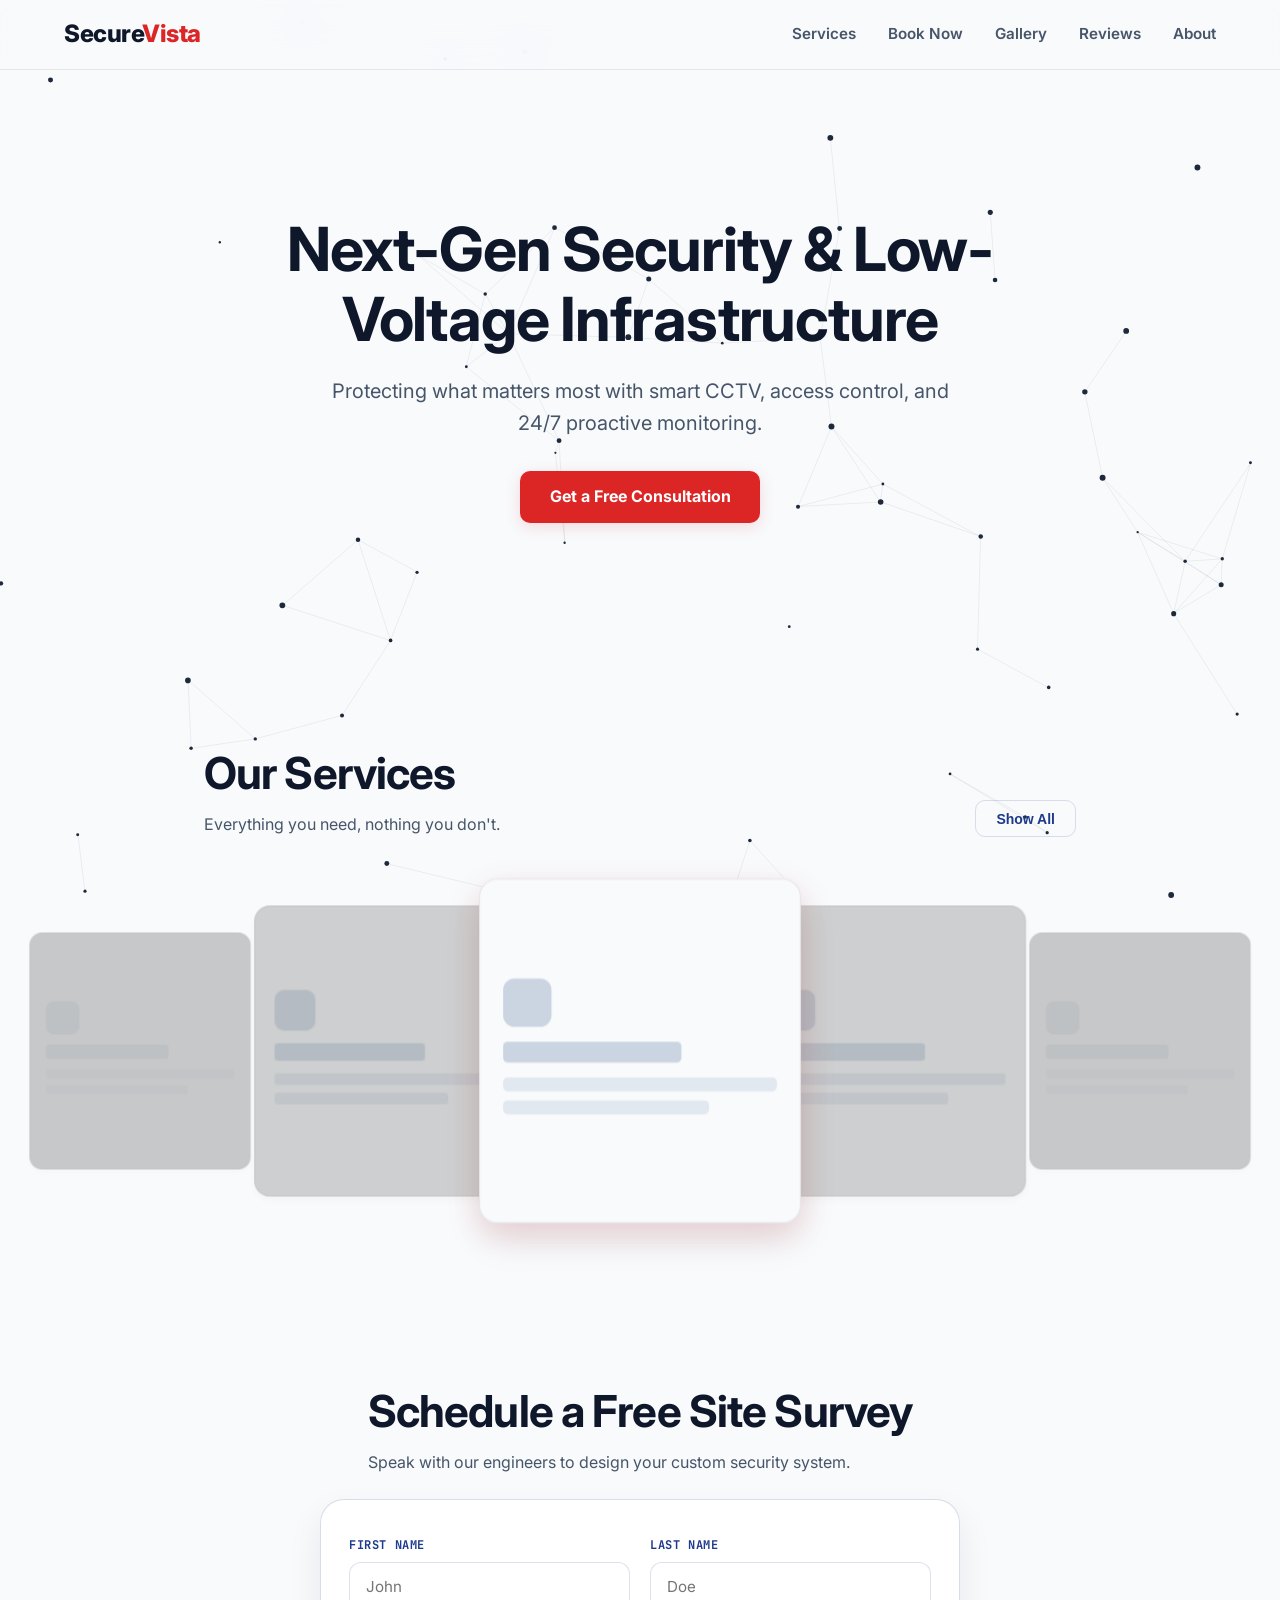
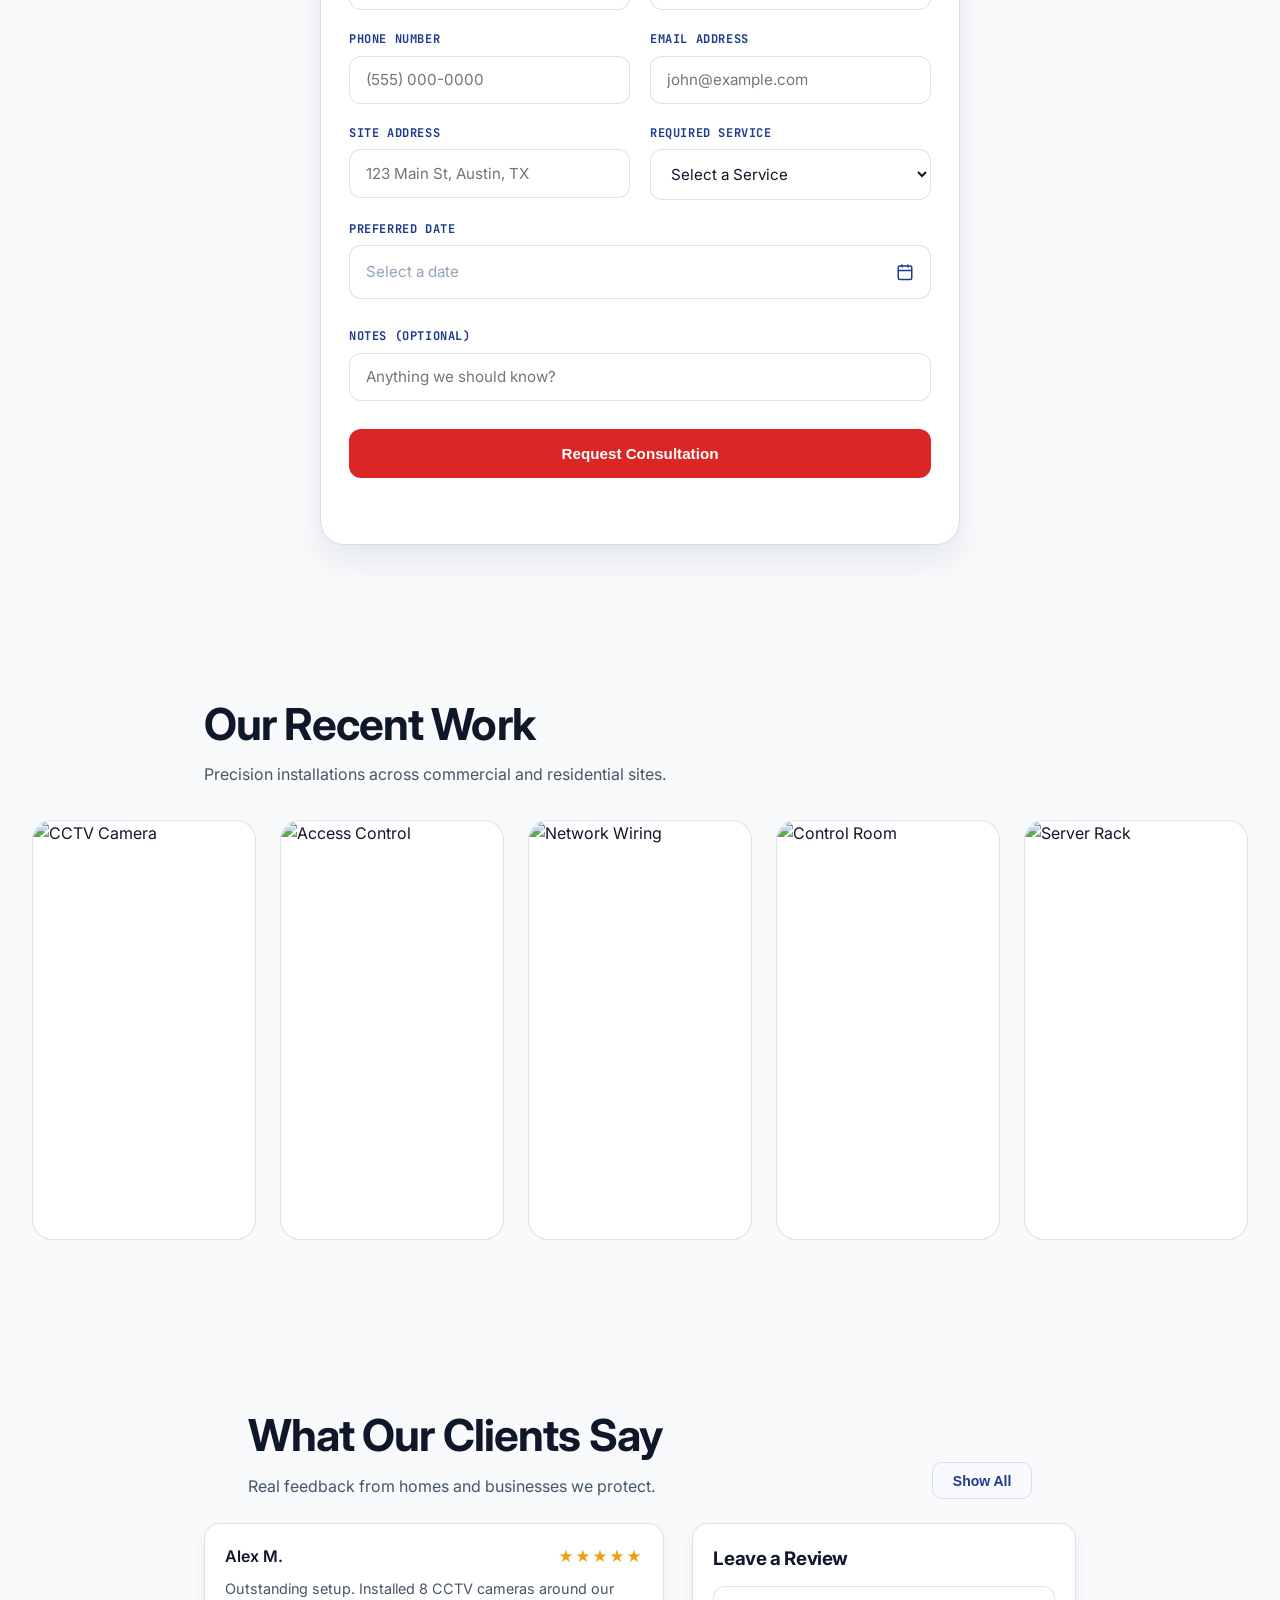
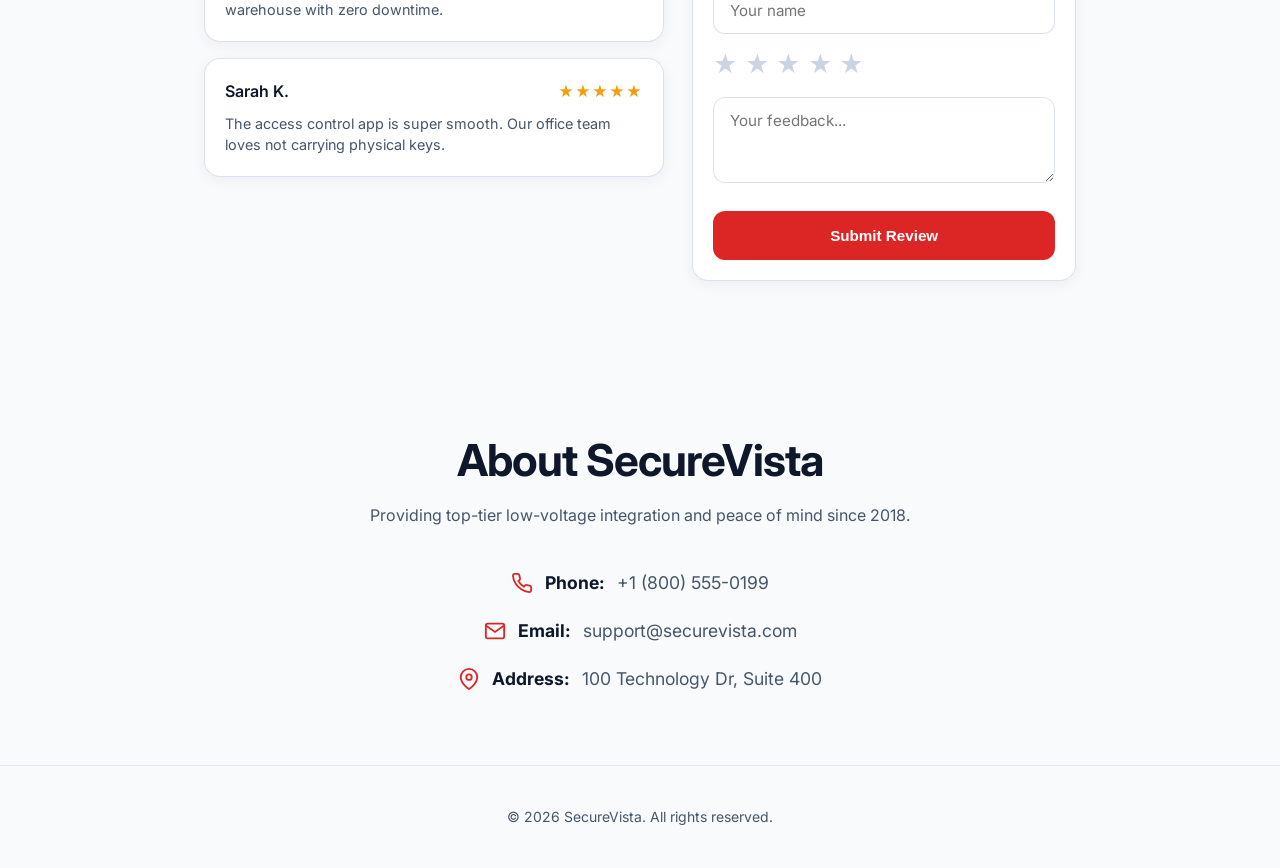
==== store-front/index.html @ 21cedb5a "Customer side fully built" ====
<!DOCTYPE html>
<html lang="en">

<head>
    <meta charset="UTF-8">
    <meta name="viewport" content="width=device-width, initial-scale=1.0">
    <title>SecureVista</title>
    <link rel="stylesheet" href="style2.css">
    <link rel="preconnect" href="https://fonts.googleapis.com">
    <link rel="preconnect" href="https://fonts.gstatic.com" crossorigin>
    <link
        href="https://fonts.googleapis.com/css2?family=Inter:wght@400;500;600;700;800&family=JetBrains+Mono:wght@500;700&display=swap"
        rel="stylesheet">
</head>

<body>

    <!-- Background Canvas -->
    <canvas id="plexus-canvas"></canvas>

    <!-- Navigation -->
    <header class="navbar">
        <div class="logo" id="site-logo">Secure<span>Vista</span></div>
        <button class="nav-toggle" id="nav-toggle" aria-label="Toggle Navigation">
            <span></span>
            <span></span>
            <span></span>
        </button>
        <nav id="nav-menu">
            <a href="#services">Services</a>
            <a href="#booking">Book Now</a>
            <a href="#gallery">Gallery</a>
            <a href="#reviews">Reviews</a>
            <a href="#about">About</a>
        </nav>
    </header>

    <main>
        <!-- Hero Section -->
        <section class="hero">
            <div class="hero-content reveal">
                <h1>Next-Gen Security & Low-Voltage Infrastructure</h1>
                <p>Protecting what matters most with smart CCTV, access control, and 24/7 proactive monitoring.</p>
                <a href="#booking" class="btn">Get a Free Consultation</a>
            </div>
        </section>

        <!-- Services Section -->
        <section class="services" id="services">
            <div class="section-header">
                <div>
                    <h2>Our Services</h2>
                    <p class="section-sub">Everything you need, nothing you don't.</p>
                </div>
                <button id="toggle-services-btn" class="btn-toggle">Show All</button>
            </div>

            <!-- Carousel View with Skeleton Placeholders -->
            <div class="carousel-stage" id="services-stage">
                <div class="service-card skeleton">
                    <div class="skeleton-icon"></div>
                    <div class="skeleton-title"></div>
                    <div class="skeleton-line"></div>
                    <div class="skeleton-line short"></div>
                </div>
                <div class="service-card skeleton">
                    <div class="skeleton-icon"></div>
                    <div class="skeleton-title"></div>
                    <div class="skeleton-line"></div>
                    <div class="skeleton-line short"></div>
                </div>
                <div class="service-card skeleton">
                    <div class="skeleton-icon"></div>
                    <div class="skeleton-title"></div>
                    <div class="skeleton-line"></div>
                    <div class="skeleton-line short"></div>
                </div>
                <div class="service-card skeleton">
                    <div class="skeleton-icon"></div>
                    <div class="skeleton-title"></div>
                    <div class="skeleton-line"></div>
                    <div class="skeleton-line short"></div>
                </div>
                <div class="service-card skeleton">
                    <div class="skeleton-icon"></div>
                    <div class="skeleton-title"></div>
                    <div class="skeleton-line"></div>
                    <div class="skeleton-line short"></div>
                </div>
            </div>

            <!-- Grid View (Hidden by default) -->
            <div class="services-grid-container hidden" id="services-grid"></div>
        </section>

        <!-- Booking Section -->
        <section class="booking-section" id="booking">
            <div class="section-header" style="justify-content: center; text-align: center; margin-bottom: 1.5rem;">
                <div>
                    <h2>Schedule a Free Site Survey</h2>
                    <p class="section-sub">Speak with our engineers to design your custom security system.</p>
                </div>
            </div>
            <div class="glare-card-wrapper" id="glareCard">
                <form class="booking-form" id="booking-form">
                    <div class="form-row">
                        <div class="form-field">
                            <label for="firstName">FIRST NAME</label>
                            <input type="text" id="firstName" name="firstName" class="form-control" placeholder="John"
                                required>
                        </div>
                        <div class="form-field">
                            <label for="lastName">LAST NAME</label>
                            <input type="text" id="lastName" name="lastName" class="form-control" placeholder="Doe"
                                required>
                        </div>
                    </div>
                    <div class="form-row">
                        <div class="form-field">
                            <label for="clientPhone">PHONE NUMBER</label>
                            <input type="tel" id="clientPhone" name="phone" class="form-control"
                                placeholder="(555) 000-0000" required inputmode="numeric" pattern="[0-9()\- +]+"
                                oninput="this.value = this.value.replace(/[^0-9()+\- ]/g, '')">
                        </div>
                        <div class="form-field">
                            <label for="clientEmail">EMAIL ADDRESS</label>
                            <input type="email" id="clientEmail" name="email" class="form-control"
                                placeholder="john@example.com" required>
                        </div>
                    </div>
                    <div class="form-row">
                        <div class="form-field">
                            <label for="clientAddress">SITE ADDRESS</label>
                            <input type="text" id="clientAddress" name="address" class="form-control"
                                placeholder="123 Main St, Austin, TX">
                        </div>
                        <div class="form-field">
                            <label for="serviceOfferingId">REQUIRED SERVICE</label>
                            <select id="serviceOfferingId" name="serviceOfferingId" class="form-control" required>
                                <option value="" disabled selected>Select a Service</option>
                            </select>
                        </div>
                    </div>
                    <div class="form-row">
                        <div class="form-field full-width">
                            <label>PREFERRED DATE</label>
                            <input type="hidden" id="preferredDate" name="preferredDate">

                            <div class="datepicker-trigger" id="datepickerTrigger">
                                <span id="triggerText" class="placeholder">Select a date</span>
                                <svg width="18" height="18" viewBox="0 0 24 24" fill="none" stroke="currentColor"
                                    stroke-width="2">
                                    <rect x="3" y="4" width="18" height="18" rx="2" ry="2"></rect>
                                    <line x1="16" y1="2" x2="16" y2="6"></line>
                                    <line x1="8" y1="2" x2="8" y2="6"></line>
                                    <line x1="3" y1="10" x2="21" y2="10"></line>
                                </svg>
                            </div>

                            <div class="calendar-drawer" id="calendarDrawer">
                                <div class="cal-header">
                                    <span class="cal-title" id="calMonthYear">September 2026</span>
                                    <div class="cal-nav">
                                        <button type="button" class="cal-btn" id="calPrev">&larr;</button>
                                        <button type="button" class="cal-btn" id="calNext">&rarr;</button>
                                    </div>
                                </div>
                                <div class="cal-weekdays">
                                    <span>Su</span><span>Mo</span><span>Tu</span><span>We</span><span>Th</span><span>Fr</span><span>Sa</span>
                                </div>
                                <div class="cal-grid" id="calGrid"></div>
                                <div class="drawer-footer">
                                    <button type="button" class="btn-done" id="calDoneBtn">Done</button>
                                </div>
                            </div>
                        </div>
                    </div>
                    <div class="form-row">
                        <div class="form-field full-width">
                            <label for="clientNotes">NOTES (OPTIONAL)</label>
                            <input type="text" id="clientNotes" name="notes" class="form-control"
                                placeholder="Anything we should know?">
                        </div>
                    </div>
                    <button type="submit" class="btn-submit">Request Consultation</button>
                    <p class="booking-status" id="booking-status" style="margin-top: 10px; font-weight: 600;"></p>
                </form>
            </div>
        </section>

        <!-- Gallery Section -->
        <section class="gallery-section" id="gallery">
            <div class="section-header" style="margin-bottom: 1rem;">
                <div>
                    <h2>Our Recent Work</h2>
                    <p class="section-sub">Precision installations across commercial and residential sites.</p>
                </div>
            </div>
            <div class="gallery-container">
                <div class="gallery-card"><img
                        src="https://images.unsplash.com/photo-1557597774-9d273605dfa9?auto=format&fit=crop&w=600&q=80"
                        alt="CCTV Camera"></div>
                <div class="gallery-card"><img
                        src="https://images.unsplash.com/photo-1558002038-1055907df827?auto=format&fit=crop&w=600&q=80"
                        alt="Access Control"></div>
                <div class="gallery-card center-card"><img
                        src="https://images.unsplash.com/photo-1541888946425-d0fbb186a5b3?auto=format&fit=crop&w=600&q=80"
                        alt="Network Wiring"></div>
                <div class="gallery-card"><img
                        src="https://images.unsplash.com/photo-1508739773434-c26b3d09e071?auto=format&fit=crop&w=600&q=80"
                        alt="Control Room"></div>
                <div class="gallery-card"><img
                        src="https://images.unsplash.com/photo-1516321318423-f06f85e504b3?auto=format&fit=crop&w=600&q=80"
                        alt="Server Rack"></div>
            </div>
        </section>

        <!-- Reviews Section -->
        <section class="reviews-section" id="reviews">
            <div class="section-header">
                <div>
                    <h2>What Our Clients Say</h2>
                    <p class="section-sub">Real feedback from homes and businesses we protect.</p>
                </div>
                <button id="toggle-reviews-btn" class="btn-toggle">Show All</button>
            </div>

            <div class="reviews-layout" id="reviews-summary-layout">
                <div class="reviews-list">
                    <div class="review-card">
                        <div class="review-header">
                            <span class="reviewer-name">Alex M.</span>
                            <span class="review-stars">★★★★★</span>
                        </div>
                        <p class="review-text">Outstanding setup. Installed 8 CCTV cameras around our warehouse with
                            zero downtime.</p>
                    </div>
                    <div class="review-card">
                        <div class="review-header">
                            <span class="reviewer-name">Sarah K.</span>
                            <span class="review-stars">★★★★★</span>
                        </div>
                        <p class="review-text">The access control app is super smooth. Our office team loves not
                            carrying physical keys.</p>
                    </div>
                </div>
                <div class="review-card">
                    <h3 style="margin-bottom: 0.75rem;">Leave a Review</h3>
                    <input type="text" id="review-name-input" class="form-control" placeholder="Your name"
                        style="margin-bottom: 0.75rem;">
                    <div class="interactive-stars" id="starPicker" style="margin-bottom: 0.75rem;">
                        <span onclick="setRating(1)">★</span>
                        <span onclick="setRating(2)">★</span>
                        <span onclick="setRating(3)">★</span>
                        <span onclick="setRating(4)">★</span>
                        <span onclick="setRating(5)">★</span>
                    </div>
                    <textarea id="review-text-input" class="form-control" placeholder="Your feedback..." rows="3"
                        style="margin-bottom: 0.75rem;"></textarea>
                    <p id="review-status" class="booking-status" style="display:none; margin-bottom: 0.5rem;"></p>
                    <button id="review-submit-btn" class="btn-submit">Submit Review</button>
                </div>
            </div>

            <!-- Grid View for Reviews (Hidden by default) -->
            <div class="reviews-grid-container hidden" id="reviews-grid"></div>
        </section>

        <!-- About / Contact Section -->
        <section class="about-section" id="about">
            <h2>About SecureVista</h2>
            <p class="section-sub">Providing top-tier low-voltage integration and peace of mind since 2018.</p>
            <div class="contact-details">
                <p>
                    <svg viewBox="0 0 24 24" fill="none" stroke="currentColor" stroke-width="2">
                        <path
                            d="M22 16.92v3a2 2 0 0 1-2.18 2 19.79 19.79 0 0 1-8.63-3.07 19.5 19.5 0 0 1-6-6 19.79 19.79 0 0 1-3.07-8.67A2 2 0 0 1 4.11 2h3a2 2 0 0 1 2 1.72 12.84 12.84 0 0 0 .7 2.81 2 2 0 0 1-.45 2.11L8.09 9.91a16 16 0 0 0 6 6l1.27-1.27a2 2 0 0 1 2.11-.45 12.84 12.84 0 0 0 2.81.7A2 2 0 0 1 22 16.92z" />
                    </svg>
                    <strong>Phone:</strong> <span id="contact-phone">+1 (800) 555-0199</span>
                </p>
                <p>
                    <svg viewBox="0 0 24 24" fill="none" stroke="currentColor" stroke-width="2">
                        <path d="M4 4h16c1.1 0 2 .9 2 2v12c0 1.1-.9 2-2 2H4c-1.1 0-2-.9-2-2V6c0-1.1.9-2 2-2z" />
                        <polyline points="22,6 12,13 2,6" />
                    </svg>
                    <strong>Email:</strong> <span id="contact-email">support@securevista.com</span>
                </p>
                <p>
                    <svg viewBox="0 0 24 24" fill="none" stroke="currentColor" stroke-width="2">
                        <path d="M21 10c0 7-9 13-9 13s-9-6-9-13a9 9 0 0 1 18 0z" />
                        <circle cx="12" cy="10" r="3" />
                    </svg>
                    <strong>Address:</strong> <span id="contact-address">100 Technology Dr, Suite 400</span>
                </p>
            </div>
        </section>
    </main>

    <footer>
        <p>&copy; <span id="footer-year">2026</span> <span id="footer-name">SecureVista</span>. All rights reserved.</p>
    </footer>

    <script src="icons.js"></script>
    <script src="api.js"></script>
    <script src="script.js"></script>
</body>

</html>
---- store-front/style2.css ----
/* ==========================================================================
   SecureVista - Theme: Vanilla White & Security Red
   ========================================================================== */

:root {
    --bg-main: #f8fafc;
    --bg-card: #ffffff;
    --bg-card-hover: #f1f5f9;

    --primary: #dc2626;
    --primary-glow: rgba(220, 38, 38, 0.15);
    --secondary: #1e3a8a;
    --accent: #b91c1c;
    --star-gold: #f59e0b;

    --text-main: #0f172a;
    --text-muted: #475569;

    --border-light: rgba(15, 23, 42, 0.08);
    --border-base: rgba(30, 58, 138, 0.15);
    --border-active: #dc2626;

    --font-mono: 'JetBrains Mono', monospace, sans-serif;
    --font-sans: 'Inter', system-ui, -apple-system, sans-serif;
    --transition-fast: 0.25s cubic-bezier(0.16, 1, 0.3, 1);
    --transition-smooth: 0.4s cubic-bezier(0.16, 1, 0.3, 1);
    --radius-lg: 16px;
    --radius-md: 10px;
}

*,
*::before,
*::after {
    box-sizing: border-box;
    margin: 0;
    padding: 0;
    -webkit-tap-highlight-color: transparent;
}

html,
body {
    width: 100%;
    max-width: 100%;
    overflow-x: hidden !important;
    position: relative;
}

section[id],
div[id] {
    scroll-margin-top: 90px;
}

html {
    scroll-behavior: smooth;
    font-size: 16px;
    color-scheme: light;
}

body {
    background-color: var(--bg-main);
    color: var(--text-main);
    font-family: var(--font-sans);
    line-height: 1.6;
    -webkit-font-smoothing: antialiased;
}

/* GLOBAL FIXED BACKGROUND CANVAS */
#plexus-canvas {
    position: fixed !important;
    top: 0;
    left: 0;
    width: 100%;
    height: 100vh;
    z-index: 0;
    pointer-events: none;
}

.navbar,
main,
section,
footer,
header {
    position: relative;
    z-index: 1;
}

/* Fixed Text Colors for Light Mode */
h1,
h2,
h3 {
    font-weight: 700;
    letter-spacing: -0.02em;
    color: var(--text-main);
}

h2 {
    font-size: clamp(1.8rem, 4vw, 2.75rem);
    text-align: center;
    margin-bottom: 0.5rem;
}

.section-sub {
    text-align: center;
    color: var(--text-muted);
    font-size: 1rem;
    margin-bottom: 2rem;
}

.btn {
    display: inline-flex;
    align-items: center;
    justify-content: center;
    padding: 0.85rem 1.85rem;
    border-radius: var(--radius-md);
    background: var(--primary);
    color: #ffffff;
    font-weight: 700;
    text-decoration: none;
    border: none;
    cursor: pointer;
    transition: var(--transition-fast);
    box-shadow: 0 4px 15px var(--primary-glow);
}

.btn:hover {
    transform: translateY(-2px);
    background: var(--accent);
    box-shadow: 0 6px 20px rgba(220, 38, 38, 0.3);
}

/* Navbar */
.navbar {
    position: fixed;
    top: 0;
    left: 0;
    right: 0;
    height: 70px;
    display: flex;
    align-items: center;
    justify-content: space-between;
    padding: 0 5%;
    background: rgba(248, 250, 252, 0.85);
    backdrop-filter: blur(16px);
    -webkit-backdrop-filter: blur(16px);
    border-bottom: 1px solid var(--border-light);
    z-index: 1000;
}

.logo {
    font-size: 1.5rem;
    font-weight: 800;
    color: var(--text-main);
    letter-spacing: -0.5px;
}

.logo span {
    color: var(--primary);
}

.navbar nav {
    display: flex;
    gap: 2rem;
}

.navbar nav a {
    color: var(--text-muted);
    text-decoration: none;
    font-weight: 600;
    font-size: 0.95rem;
    transition: var(--transition-fast);
}

.navbar nav a:hover {
    color: var(--primary);
}

.nav-toggle {
    display: none;
    background: transparent;
    border: none;
    cursor: pointer;
    flex-direction: column;
    gap: 5px;
}

.nav-toggle span {
    display: block;
    width: 24px;
    height: 2px;
    background-color: var(--text-main);
}

/* Hero Section */
.hero {
    position: relative;
    min-height: clamp(520px, 75vh, 720px);
    display: flex;
    flex-direction: column;
    align-items: center;
    justify-content: center;
    padding: clamp(90px, 12vh, 120px) 1.5rem clamp(2.5rem, 5vh, 4rem);
    text-align: center;
}

.hero-triangles .tri {
    position: absolute;
    border-radius: 50%;
    background: radial-gradient(circle, rgba(30, 58, 138, 0.05) 0%, rgba(0, 0, 0, 0) 70%);
    z-index: 1;
    pointer-events: none;
    animation: float 12s infinite ease-in-out;
}

.hero-triangles .tri-1 {
    width: 320px;
    height: 320px;
    top: -50px;
    left: -80px;
}

.hero-triangles .tri-2 {
    width: 220px;
    height: 220px;
    bottom: 5%;
    right: -40px;
    animation-delay: -3s;
}

@keyframes float {

    0%,
    100% {
        transform: translate(0, 0);
    }

    50% {
        transform: translate(20px, -20px);
    }
}

.hero-content {
    position: relative;
    z-index: 2;
    max-width: 800px;
}

.hero-content h1 {
    font-size: clamp(2.2rem, 5vw, 3.8rem);
    line-height: 1.15;
    margin-bottom: 1.25rem;
    color: var(--text-main);
}

.hero-content p {
    font-size: clamp(1rem, 2vw, 1.25rem);
    color: var(--text-muted);
    margin-bottom: 2rem;
    max-width: 650px;
    margin-left: auto;
    margin-right: auto;
}

/* Section Header with Action Button */
.section-header {
    display: flex;
    justify-content: space-between;
    align-items: flex-end;
    max-width: 1000px;
    margin: 0 auto 1.5rem auto;
    padding: 0 5%;
}

.section-header h2 {
    text-align: left;
    margin-bottom: 0.2rem;
}

.section-header .section-sub {
    text-align: left;
    margin-bottom: 0;
}

.btn-toggle {
    padding: 0.6rem 1.25rem;
    background: transparent;
    border: 1px solid var(--border-base);
    color: var(--secondary);
    font-weight: 700;
    font-size: 0.875rem;
    border-radius: var(--radius-md);
    cursor: pointer;
    transition: var(--transition-fast);
    white-space: nowrap;
}

.btn-toggle:hover {
    background: var(--primary);
    color: #ffffff;
    border-color: var(--primary);
}

/* Services Section */
.services {
    padding: clamp(3.5rem, 7vh, 5.5rem) 0;
    position: relative;
    width: 100%;
    max-width: 100%;
    overflow: hidden;
}

.carousel-stage {
    width: 100%;
    max-width: 100%;
    height: 380px;
    position: relative;
    overflow: visible;
    margin: 0 auto;
    cursor: grab;
    user-select: none;
    touch-action: pan-y;
}

.carousel-stage:active {
    cursor: grabbing;
}

.service-card {
    position: absolute;
    top: 50%;
    left: 50%;
    width: min(280px, 78vw);
    height: 300px;
    margin-top: -150px;
    margin-left: -140px;
    background: var(--bg-card);
    border: 1px solid var(--border-base);
    border-radius: var(--radius-lg);
    padding: 1.5rem 1.25rem;
    box-sizing: border-box;
    display: flex;
    flex-direction: column;
    justify-content: center;

    box-shadow: 0 4px 12px rgba(15, 23, 42, 0.05);

    will-change: transform, opacity;
    transform-style: preserve-3d;
    backface-visibility: hidden;
    -webkit-backface-visibility: hidden;

    transition: transform 0.35s cubic-bezier(0.16, 1, 0.3, 1), opacity 0.35s ease, border-color 0.25s ease, box-shadow 0.25s ease;
}

.service-card.is-center {
    border-color: var(--primary);
    box-shadow: 0 10px 30px rgba(220, 38, 38, 0.15), 0 15px 35px rgba(15, 23, 42, 0.08);
    background: var(--bg-card-hover);
}

.service-icon {
    width: 42px;
    height: 42px;
    border-radius: var(--radius-md);
    background: rgba(220, 38, 38, 0.08);
    display: flex;
    align-items: center;
    justify-content: center;
    margin-bottom: 0.85rem;
    font-size: 1.25rem;
    line-height: 1;
}

.service-icon svg {
    width: 22px;
    height: 22px;
    stroke: var(--primary);
}

.service-card h3 {
    font-size: 1.05rem;
    margin-bottom: 0.4rem;
}

.service-card p {
    color: var(--text-muted);
    font-size: 0.825rem;
    line-height: 1.45;
}

.service-price {
    display: inline-block;
    margin-top: 0.6rem;
    font-size: 0.78rem;
    font-weight: 700;
    color: var(--primary);
}

/* Skeleton Loading Placeholder Styles */
.service-card.skeleton {
    pointer-events: none;
    border-color: var(--border-light);
    background: #f8fafc;
}

.skeleton-icon {
    width: 42px;
    height: 42px;
    border-radius: var(--radius-md);
    background: #cbd5e1;
    margin-bottom: 0.85rem;
}

.skeleton-title {
    width: 65%;
    height: 18px;
    background: #cbd5e1;
    border-radius: 4px;
    margin-bottom: 0.8rem;
}

.skeleton-line {
    width: 100%;
    height: 12px;
    background: #e2e8f0;
    border-radius: 4px;
    margin-bottom: 0.5rem;
}

.skeleton-line.short {
    width: 75%;
}

.skeleton .skeleton-icon,
.skeleton .skeleton-title,
.skeleton .skeleton-line {
    animation: skeleton-pulse 1.5s infinite ease-in-out;
}

@keyframes skeleton-pulse {
    0% {
        opacity: 0.5;
    }

    50% {
        opacity: 1;
    }

    100% {
        opacity: 0.5;
    }
}

/* Utility Class for Toggling Views */
.hidden {
    display: none !important;
}

.services-grid-container {
    display: flex;
    flex-wrap: wrap;
    justify-content: center;
    gap: 1.25rem;
    max-width: 1100px;
    margin: 1.5rem auto 0 auto;
    padding: 0 1.5rem;
}

.reviews-grid-container {
    display: flex;
    flex-wrap: wrap;
    justify-content: center;
    gap: 1.5rem;
    max-width: 900px;
    margin: 1.5rem auto 0 auto;
    padding: 0 1.5rem;
}

.services-grid-container .service-card {
    position: relative !important;
    top: auto !important;
    left: auto !important;
    margin: 0 !important;
    transform: none !important;
    opacity: 1 !important;
    filter: none !important;
    width: calc(33.333% - 0.834rem);
    height: auto !important;
    aspect-ratio: 1 / 1;
    min-width: 240px;
    box-sizing: border-box;
    display: flex;
    flex-direction: column;
    justify-content: center;
}

.reviews-grid-container .review-card {
    position: relative !important;
    top: auto !important;
    left: auto !important;
    margin: 0 !important;
    transform: none !important;
    opacity: 1 !important;
    filter: none !important;
    width: calc(50% - 0.75rem);
    min-width: 280px;
    box-sizing: border-box;
}

.services-grid-container .service-card p {
    display: -webkit-box;
    -webkit-line-clamp: 4;
    -webkit-box-orient: vertical;
    overflow: hidden;
}

.services-grid-container .service-card:last-child:nth-child(3n+1),
.reviews-grid-container .review-card:last-child:nth-child(odd) {
    margin-left: auto;
    margin-right: auto;
}

/* Booking Section */
.booking-section {
    padding: clamp(3.5rem, 8vh, 5.5rem) 1.25rem;
    max-width: 680px;
    margin: 0 auto;
    box-sizing: border-box;
}

.glare-card-wrapper {
    position: relative;
    width: 100%;
    border-radius: 24px;
    padding: 1px;
    background: var(--border-base);
    overflow: hidden;
    box-sizing: border-box;
    box-shadow: 0 16px 35px rgba(15, 23, 42, 0.08);
}

.glare-card-wrapper::after {
    content: '';
    position: absolute;
    inset: 1px;
    background: var(--bg-card);
    border-radius: 23px;
    z-index: 1;
}

.glare-card-wrapper::before {
    content: '';
    position: absolute;
    top: -50%;
    left: -50%;
    width: 200%;
    height: 200%;
    background: linear-gradient(135deg,
            transparent 42%,
            rgba(220, 38, 38, 0.2) 47%,
            #ffffff 50%,
            var(--primary) 53%,
            transparent 58%);
    z-index: 0;
    transform: translate(-100%, -100%);
    opacity: 0;
    pointer-events: none;
}

.glare-card-wrapper.glare-active::before {
    animation: diagonalGlareSweep 3s cubic-bezier(0.25, 1, 0.5, 1) forwards;
}

.booking-form {
    position: relative;
    z-index: 2;
    padding: 2.25rem 1.75rem;
    display: flex;
    flex-direction: column;
    gap: 1.25rem;
}

.form-row {
    display: grid;
    grid-template-columns: 1fr 1fr;
    gap: 1.25rem;
}

.form-field {
    display: flex;
    flex-direction: column;
    gap: 0.4rem;
}

.form-field label {
    font-size: 0.75rem;
    font-family: var(--font-mono);
    color: var(--secondary);
    font-weight: 700;
    letter-spacing: 0.05em;
}

.form-control {
    width: 100%;
    padding: 0.85rem 1rem;
    background: #ffffff;
    border: 1px solid var(--border-base);
    border-radius: 12px;
    color: var(--text-main);
    font-size: 0.95rem;
    font-family: inherit;
    outline: none;
    box-sizing: border-box;
    transition: border-color 0.3s ease, box-shadow 0.3s ease;
}

.form-control:focus {
    border-color: var(--primary);
    box-shadow: 0 0 10px rgba(220, 38, 38, 0.15);
}

.form-field.full-width {
    grid-column: 1 / -1;
    width: 100%;
}

/* Booking Calendar */
.datepicker-trigger {
    width: 100%;
    background: #ffffff;
    border: 1px solid var(--border-base);
    border-radius: 12px;
    padding: 0.85rem 1rem;
    font-family: var(--font-sans);
    font-size: 0.95rem;
    color: var(--text-main);
    cursor: pointer;
    display: flex;
    justify-content: space-between;
    align-items: center;
    transition: border-color 0.3s ease, box-shadow 0.3s ease;
}

.datepicker-trigger svg {
    width: 18px;
    height: 18px;
    stroke: var(--secondary);
    flex-shrink: 0;
}

.datepicker-trigger:hover,
.datepicker-trigger.active {
    border-color: var(--primary);
    box-shadow: 0 0 10px rgba(220, 38, 38, 0.15);
}

.datepicker-trigger .placeholder {
    color: #94a3b8;
}

.calendar-drawer {
    max-height: 0;
    overflow: hidden;
    opacity: 0;
    transition: max-height 0.35s cubic-bezier(0.16, 1, 0.3, 1), opacity 0.25s ease, margin-top 0.25s ease;
    background: var(--bg-card);
    border: 1px solid transparent;
    border-radius: var(--radius-md);
    margin-top: 0;
    box-shadow: 0 4px 15px rgba(15, 23, 42, 0.05);
}

.calendar-drawer.open {
    max-height: 420px;
    opacity: 1;
    margin-top: 10px;
    padding: 16px;
    border-color: var(--border-base);
}

.cal-header {
    display: flex;
    justify-content: space-between;
    align-items: center;
    margin-bottom: 12px;
}

.cal-title {
    font-weight: 700;
    font-size: 0.95rem;
    font-family: var(--font-mono);
    color: var(--text-main);
}

.cal-nav {
    display: flex;
    gap: 6px;
}

.cal-btn {
    background: transparent;
    border: 1px solid var(--border-base);
    color: var(--secondary);
    cursor: pointer;
    border-radius: 8px;
    padding: 4px 10px;
    font-weight: 700;
    transition: all 0.2s ease;
}

.cal-btn:hover {
    background: var(--primary);
    color: #ffffff;
    border-color: var(--primary);
}

.cal-weekdays,
.cal-grid {
    display: grid;
    grid-template-columns: repeat(7, 1fr);
    gap: 4px;
    text-align: center;
}

.cal-weekdays span {
    font-size: 0.7rem;
    font-family: var(--font-mono);
    color: var(--text-muted);
    font-weight: 700;
    padding-bottom: 4px;
}

.cal-day {
    min-height: 42px;
    padding: 4px 2px;
    display: flex;
    flex-direction: column;
    align-items: center;
    justify-content: center;
    border-radius: 8px;
    border: 1px solid transparent;
    cursor: pointer;
    background: #ffffff;
    transition: all 0.2s ease;
    box-sizing: border-box;
}

.cal-day .day-num {
    font-size: 0.8rem;
    font-weight: 600;
    color: var(--text-main);
    line-height: 1;
}

.cal-day .day-status {
    font-size: 0.6rem;
    font-weight: 700;
    margin-top: 3px;
    line-height: 1;
    text-transform: uppercase;
}

.cal-day.avail .day-status {
    color: #16a34a;
}

.cal-day.busy .day-status {
    color: #d97706;
}

.cal-day.full {
    background: #fef2f2;
    border-color: #fecaca;
    cursor: not-allowed;
}

.cal-day.full .day-status {
    color: var(--primary);
}

.cal-day.full .day-num {
    color: #991b1b;
    text-decoration: line-through;
}

/* Past dates — greyed out, unclickable */
.cal-day.past {
    background: #f8fafc;
    border-color: #f1f5f9;
    cursor: not-allowed;
    opacity: 0.45;
}

.cal-day.past .day-num {
    color: #94a3b8;
}

.cal-day.disabled {
    opacity: 0;
    cursor: default;
    border-color: transparent;
}

.cal-day:not(.disabled):not(.full):not(.past):hover {
    border-color: var(--primary);
    background: rgba(220, 38, 38, 0.05);
}

.cal-day.selected {
    background: var(--primary) !important;
    border-color: var(--primary) !important;
}

.cal-day.selected .day-num,
.cal-day.selected .day-status {
    color: #ffffff !important;
}

.drawer-footer {
    display: flex;
    justify-content: flex-end;
    margin-top: 10px;
    padding-top: 10px;
    border-top: 1px solid var(--border-light);
}

.btn-done {
    background: var(--secondary);
    color: #ffffff;
    border: none;
    padding: 6px 18px;
    font-size: 0.75rem;
    font-weight: 700;
    border-radius: 8px;
    cursor: pointer;
    transition: background 0.2s ease;
}

.btn-done:hover {
    background: var(--primary);
}

.btn-submit {
    width: 100%;
    margin-top: 0.5rem;
    padding: 1rem;
    border: none;
    border-radius: 12px;
    background: var(--primary);
    color: #ffffff;
    font-weight: 700;
    font-size: 0.95rem;
    cursor: pointer;
    transition: transform 0.2s ease, box-shadow 0.3s ease;
}

.btn-submit:hover {
    transform: translateY(-2px);
    background: var(--accent);
    box-shadow: 0 6px 20px rgba(220, 38, 38, 0.25);
}

.booking-status {
    font-size: 0.9rem;
    text-align: center;
}

@keyframes diagonalGlareSweep {
    0% {
        transform: translate(-100%, -100%);
        opacity: 0;
    }

    20% {
        opacity: 1;
    }

    80% {
        opacity: 1;
    }

    100% {
        transform: translate(100%, 100%);
        opacity: 0;
    }
}

/* Gallery Section */
.gallery-section {
    padding: clamp(3.5rem, 8vh, 5.5rem) 0;
    width: 100%;
    margin: 0 auto;
    overflow: hidden;
}

.gallery-container {
    display: flex;
    justify-content: center;
    align-items: center;
    gap: 1.5rem;
    padding: 1rem 2rem;
    width: 100%;
    box-sizing: border-box;
}

.gallery-card {
    flex: 0 0 calc(20% - 1.2rem);
    max-width: 300px;
    height: 420px;
    border-radius: 20px;
    overflow: hidden;
    border: 1px solid var(--border-base);
    background: var(--bg-card);
    transition: transform 0.3s ease, border-color 0.3s ease, box-shadow 0.3s ease;
}

.gallery-card img {
    width: 100%;
    height: 100%;
    object-fit: cover;
    display: block;
    transition: transform 0.5s ease;
}

.gallery-card:hover {
    border-color: var(--primary);
    box-shadow: 0 10px 25px rgba(220, 38, 38, 0.15);
}

.gallery-card:hover img {
    transform: scale(1.05);
}

@media (max-width: 1024px) {
    .gallery-container {
        overflow-x: auto;
        justify-content: flex-start;
        scroll-snap-type: x mandatory;
        padding-bottom: 1.5rem;
    }

    .gallery-card {
        flex: 0 0 260px;
        scroll-snap-align: center;
    }
}

/* Reviews Section */
.reviews-section {
    padding: clamp(3.5rem, 8vh, 5.5rem) 5%;
    max-width: 1000px;
    margin: 0 auto;
}

.reviews-layout {
    display: grid;
    grid-template-columns: 1.2fr 1fr;
    gap: 1.75rem;
}

.reviews-list {
    display: flex;
    flex-direction: column;
    gap: 1rem;
}

.review-card {
    background: var(--bg-card);
    border: 1px solid var(--border-base);
    border-radius: 16px;
    padding: 1.25rem;
    box-shadow: 0 4px 15px rgba(15, 23, 42, 0.05);
}

.review-header {
    display: flex;
    justify-content: space-between;
    align-items: center;
    margin-bottom: 0.5rem;
}

.reviewer-name {
    font-size: 1rem;
    font-weight: 600;
    color: var(--text-main);
}

.review-stars {
    color: var(--star-gold);
    font-size: 0.95rem;
    letter-spacing: 1px;
}

.review-text {
    font-size: 0.9rem;
    color: var(--text-muted);
    line-height: 1.5;
}

.interactive-stars {
    display: flex;
    gap: 0.4rem;
    font-size: 1.5rem;
    color: #cbd5e1;
    cursor: pointer;
    margin-bottom: 1rem;
}

.interactive-stars span:hover,
.interactive-stars span.active {
    color: var(--star-gold);
}

/* About / Contact Section */
.about-section {
    padding: clamp(3.5rem, 8vh, 5.5rem) 5%;
    max-width: 800px;
    margin: 0 auto;
    text-align: center;
}

.contact-details {
    margin-top: 2.5rem;
    display: flex;
    flex-direction: column;
    gap: 1.25rem;
    align-items: center;
}

.contact-details p {
    display: flex;
    align-items: center;
    gap: 0.75rem;
    font-size: 1.1rem;
    color: var(--text-muted);
}

.contact-details svg {
    width: 22px;
    height: 22px;
    stroke: var(--primary);
}

.contact-details strong {
    color: var(--text-main);
}

footer {
    padding: 40px 5%;
    border-top: 1px solid var(--border-light);
    text-align: center;
    color: var(--text-muted);
    font-size: 0.875rem;
}

.reveal {
    opacity: 0;
    transform: translateY(30px);
    transition: opacity 0.8s cubic-bezier(0.16, 1, 0.3, 1), transform 0.8s cubic-bezier(0.16, 1, 0.3, 1);
}

.reveal.active {
    opacity: 1;
    transform: translateY(0);
}

/* Mobile Breakpoints & Navigation */
@media (max-width: 768px) {
    .nav-toggle {
        display: flex;
    }

    .navbar nav {
        position: fixed;
        top: 70px;
        left: 0;
        right: 0;
        background: rgba(248, 250, 252, 0.98);
        backdrop-filter: blur(20px);
        -webkit-backdrop-filter: blur(20px);
        flex-direction: column;
        padding: 2rem;
        gap: 1.25rem;
        border-bottom: 1px solid var(--border-light);
        transform: translateY(-150%);
        transition: transform var(--transition-smooth);
    }

    .navbar nav.active {
        transform: translateY(0);
    }

    .form-row,
    .reviews-layout {
        grid-template-columns: 1fr;
    }

    .booking-form {
        padding: 1.75rem 1.25rem;
    }

    .section-header {
        flex-direction: column;
        align-items: flex-start;
        gap: 0.85rem;
    }

    .section-header .btn-toggle {
        align-self: flex-start;
    }

    .reviews-grid-container .review-card {
        width: 100%;
    }

    .services-grid-container {
        gap: 0.75rem;
        padding: 0 1rem;
    }

    .services-grid-container .service-card {
        width: calc(50% - 0.375rem);
        height: auto !important;
        aspect-ratio: 1 / 1;
        min-width: 0;
        padding: 0.9rem 0.8rem;
        display: flex;
        flex-direction: column;
        justify-content: center;
    }

    .services-grid-container .service-card .service-icon {
        width: 30px;
        height: 30px;
        margin-bottom: 0.5rem;
    }

    .services-grid-container .service-card .service-icon svg {
        width: 16px;
        height: 16px;
    }

    .services-grid-container .service-card h3 {
        font-size: 0.85rem;
        margin-bottom: 0.3rem;
        line-height: 1.25;
    }

    .services-grid-container .service-card p {
        font-size: 0.7rem;
        line-height: 1.35;
        display: -webkit-box;
        -webkit-line-clamp: 3;
        -webkit-box-orient: vertical;
        overflow: hidden;
    }

    .services-grid-container .service-card:last-child:nth-child(3n+1) {
        margin-left: 0;
        margin-right: 0;
    }

    .services-grid-container .service-card:last-child:nth-child(odd) {
        margin-left: auto;
        margin-right: auto;
    }
}
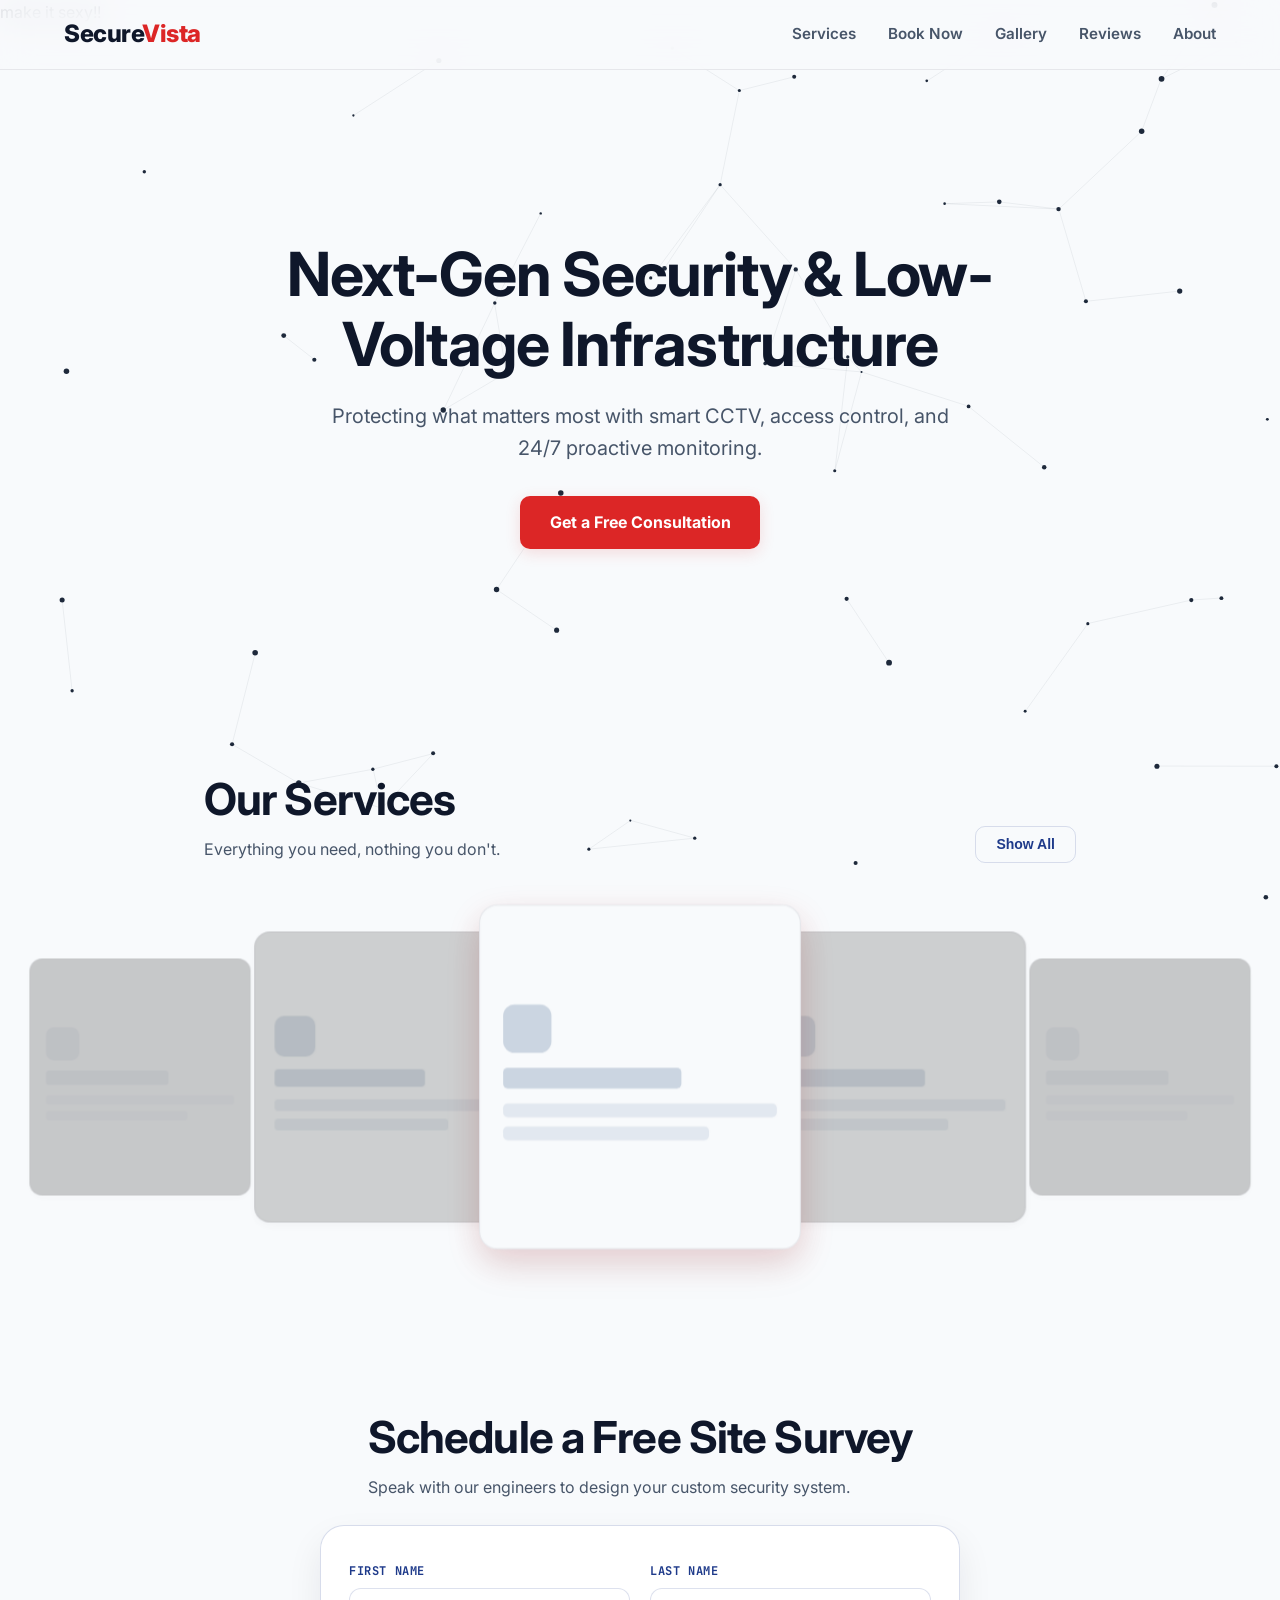
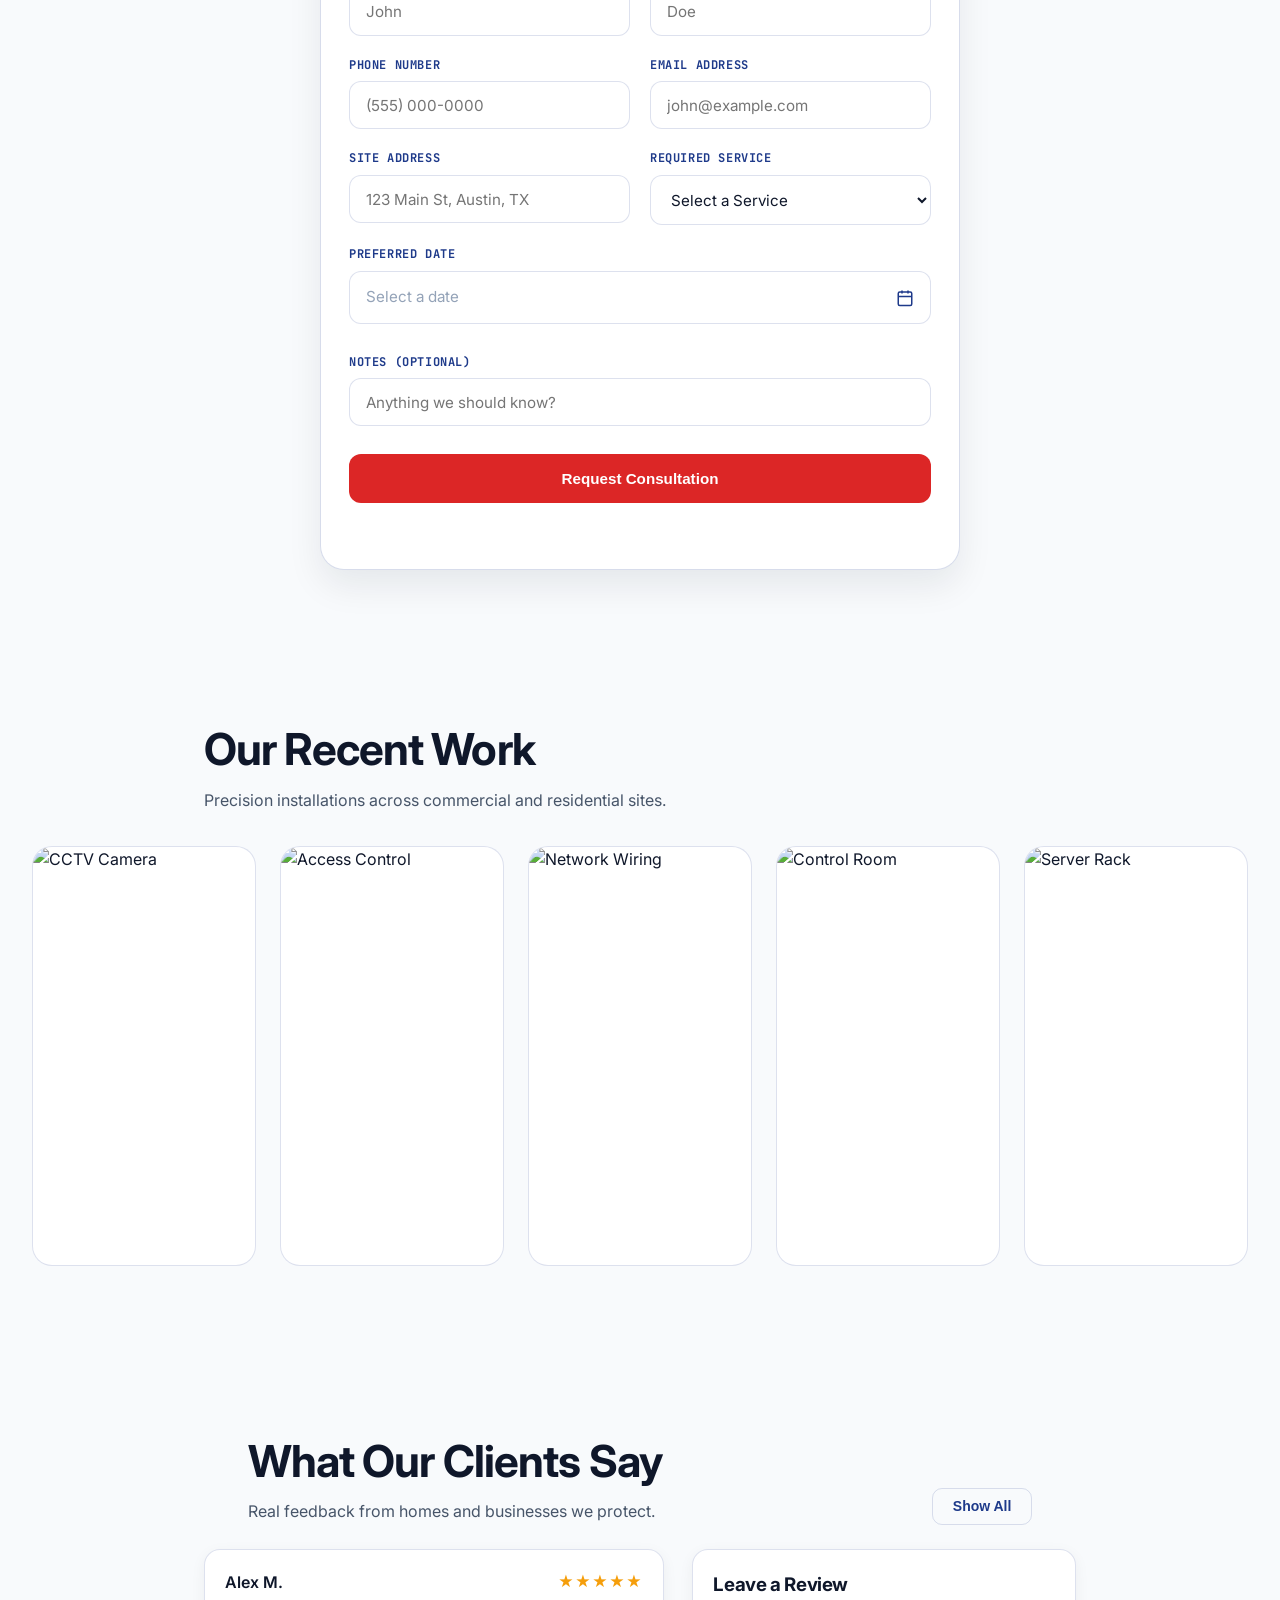
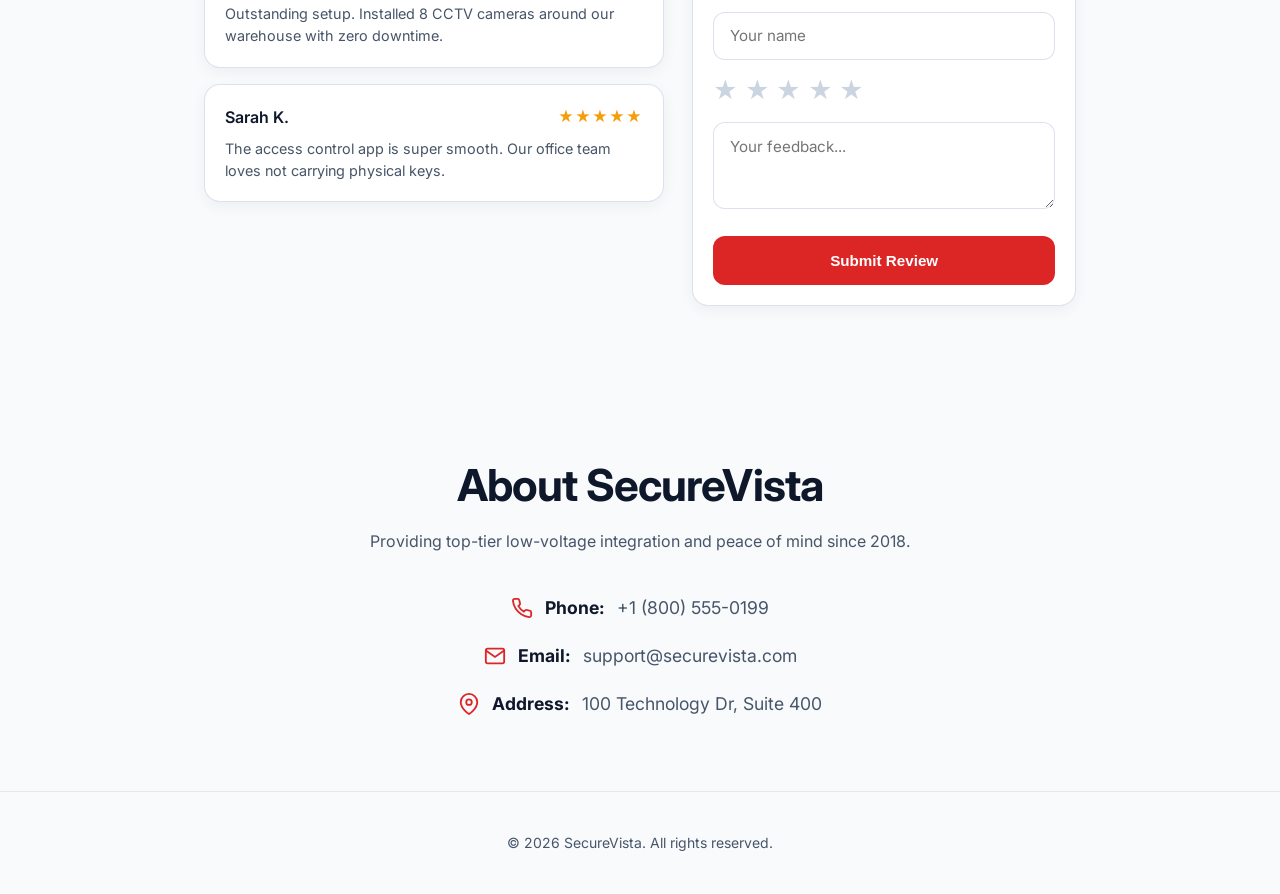
==== commit a0e34b28: "little push test" ====
--- a/store-front/index.html
+++ b/store-front/index.html
@@ -14,6 +14,8 @@
 </head>
 
 <body>
+
+    make it sexy!!
 
     <!-- Background Canvas -->
     <canvas id="plexus-canvas"></canvas>
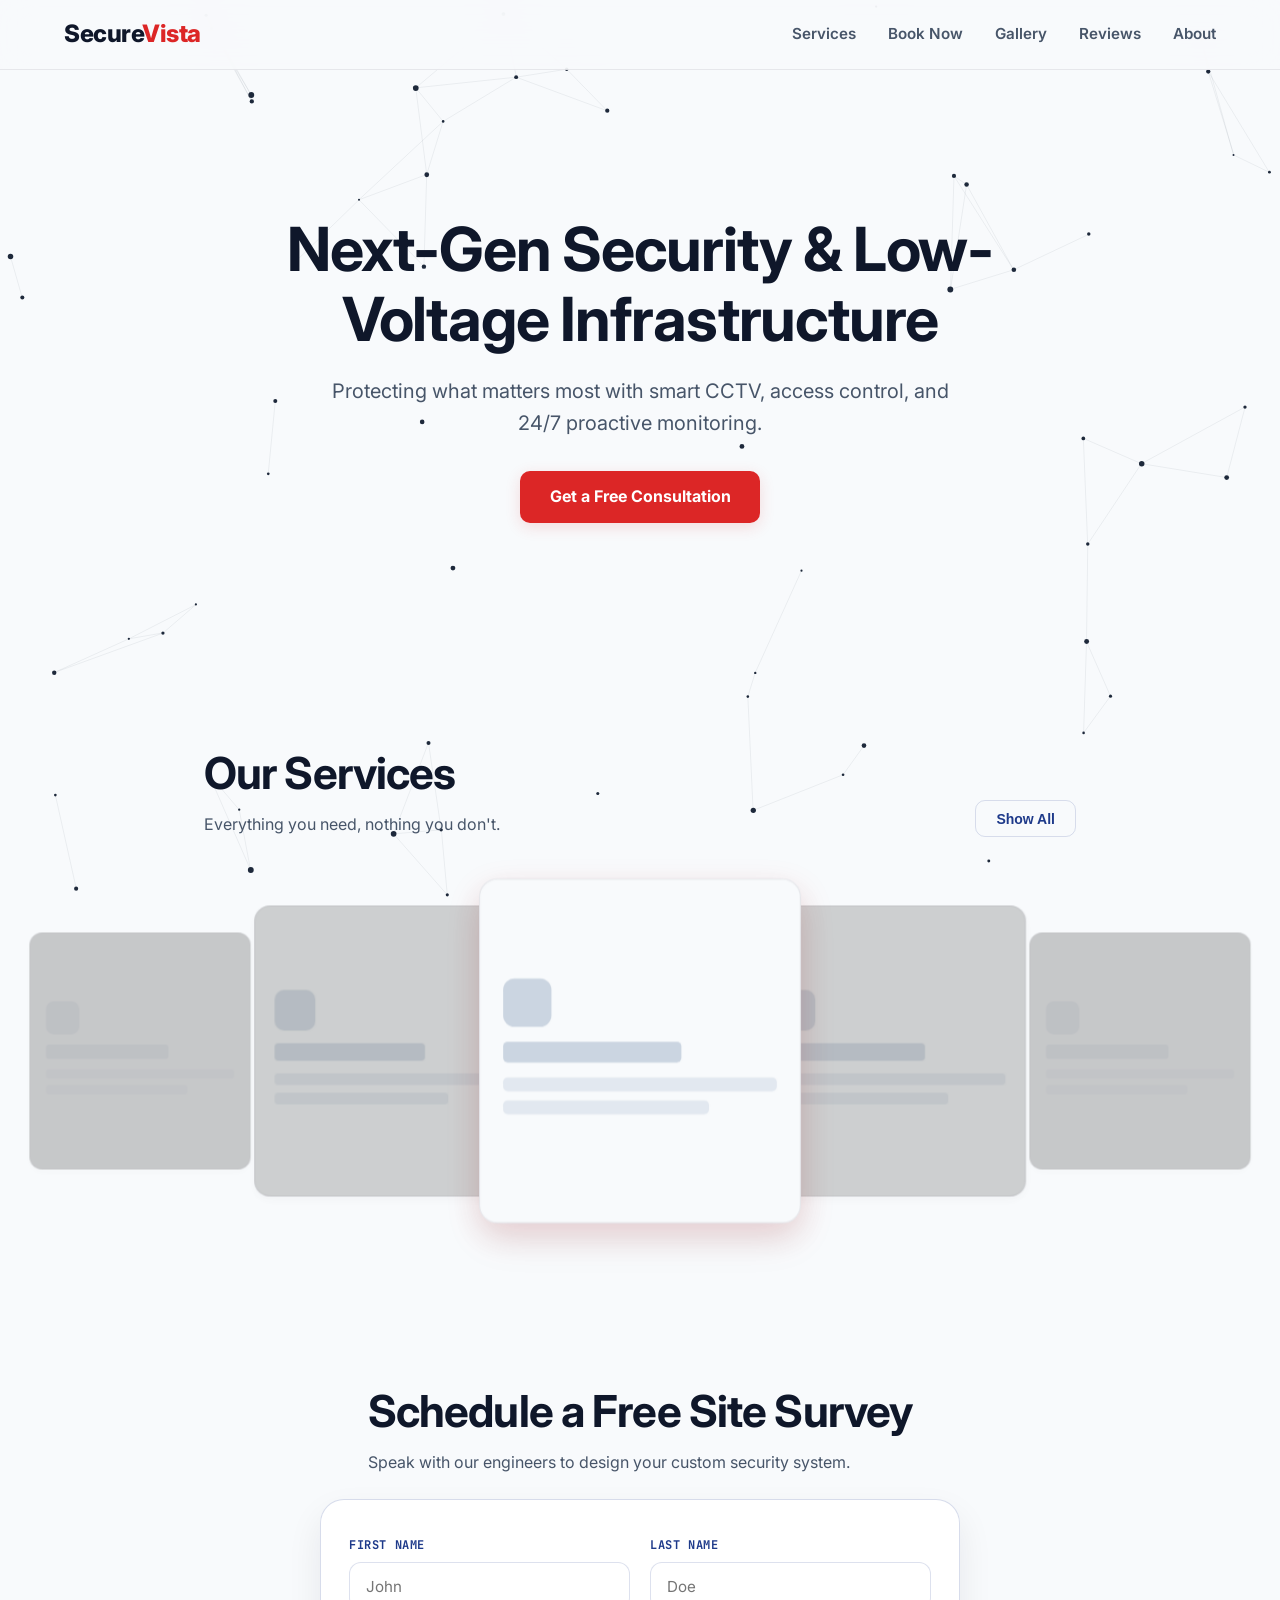
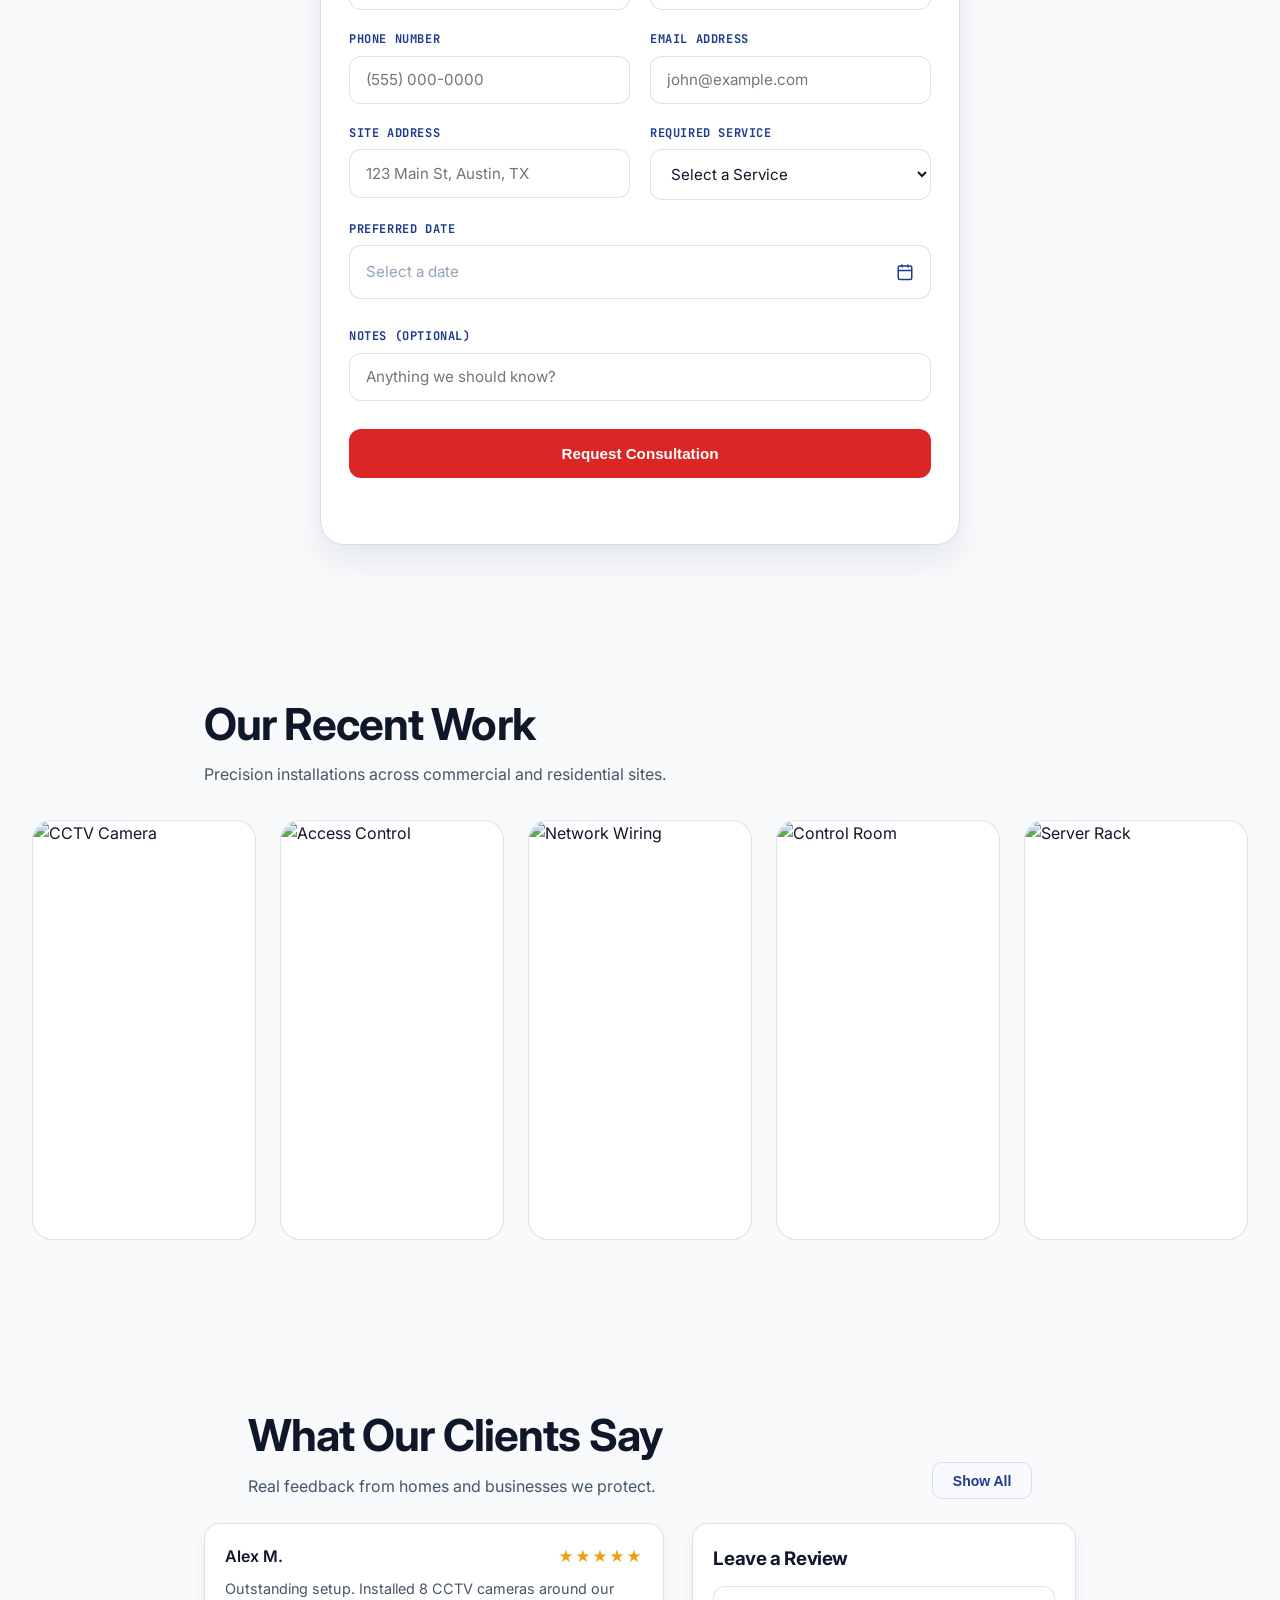
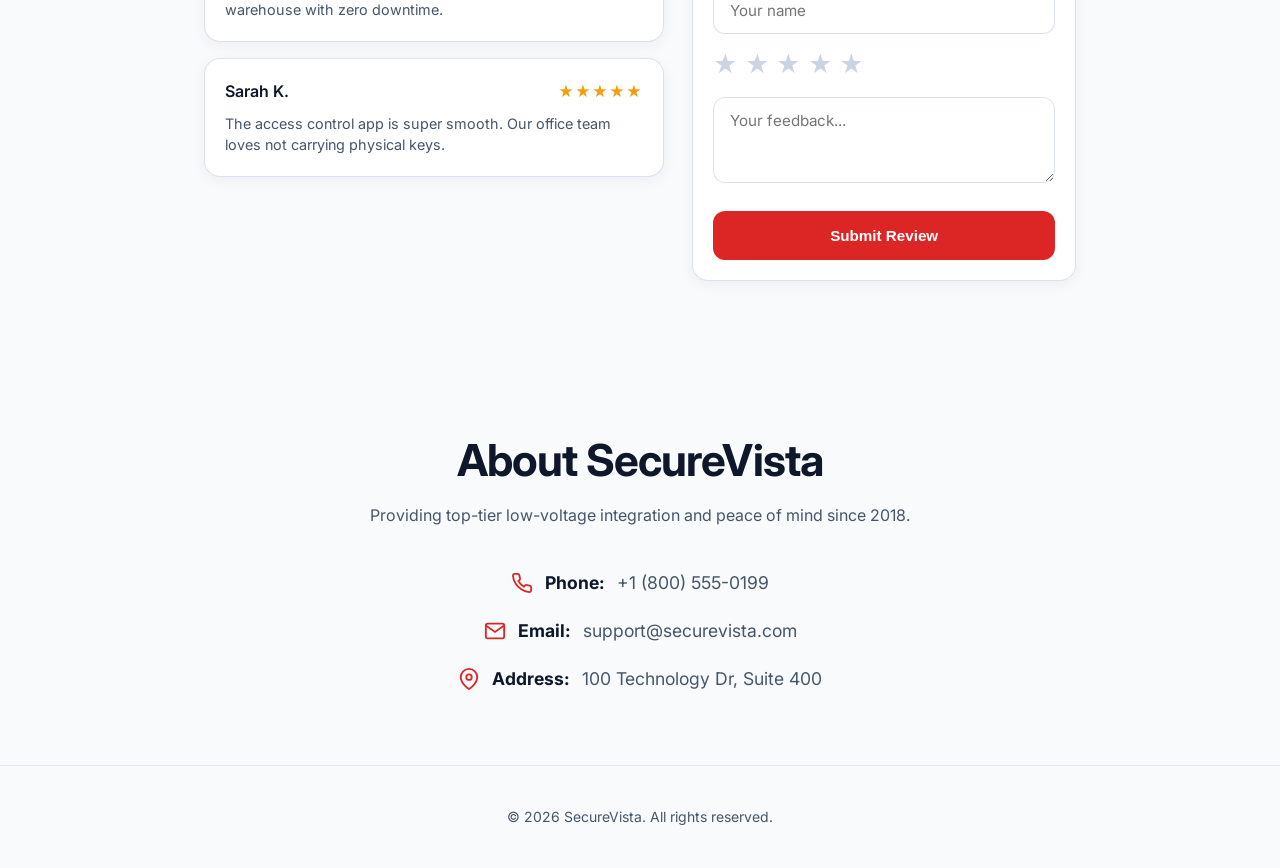
==== commit 38c1fe9a: "adding the API gateway for the customer side" ====
--- a/store-front/index.html
+++ b/store-front/index.html
@@ -14,8 +14,6 @@
 </head>
 
 <body>
-
-    make it sexy!!
 
     <!-- Background Canvas -->
     <canvas id="plexus-canvas"></canvas>
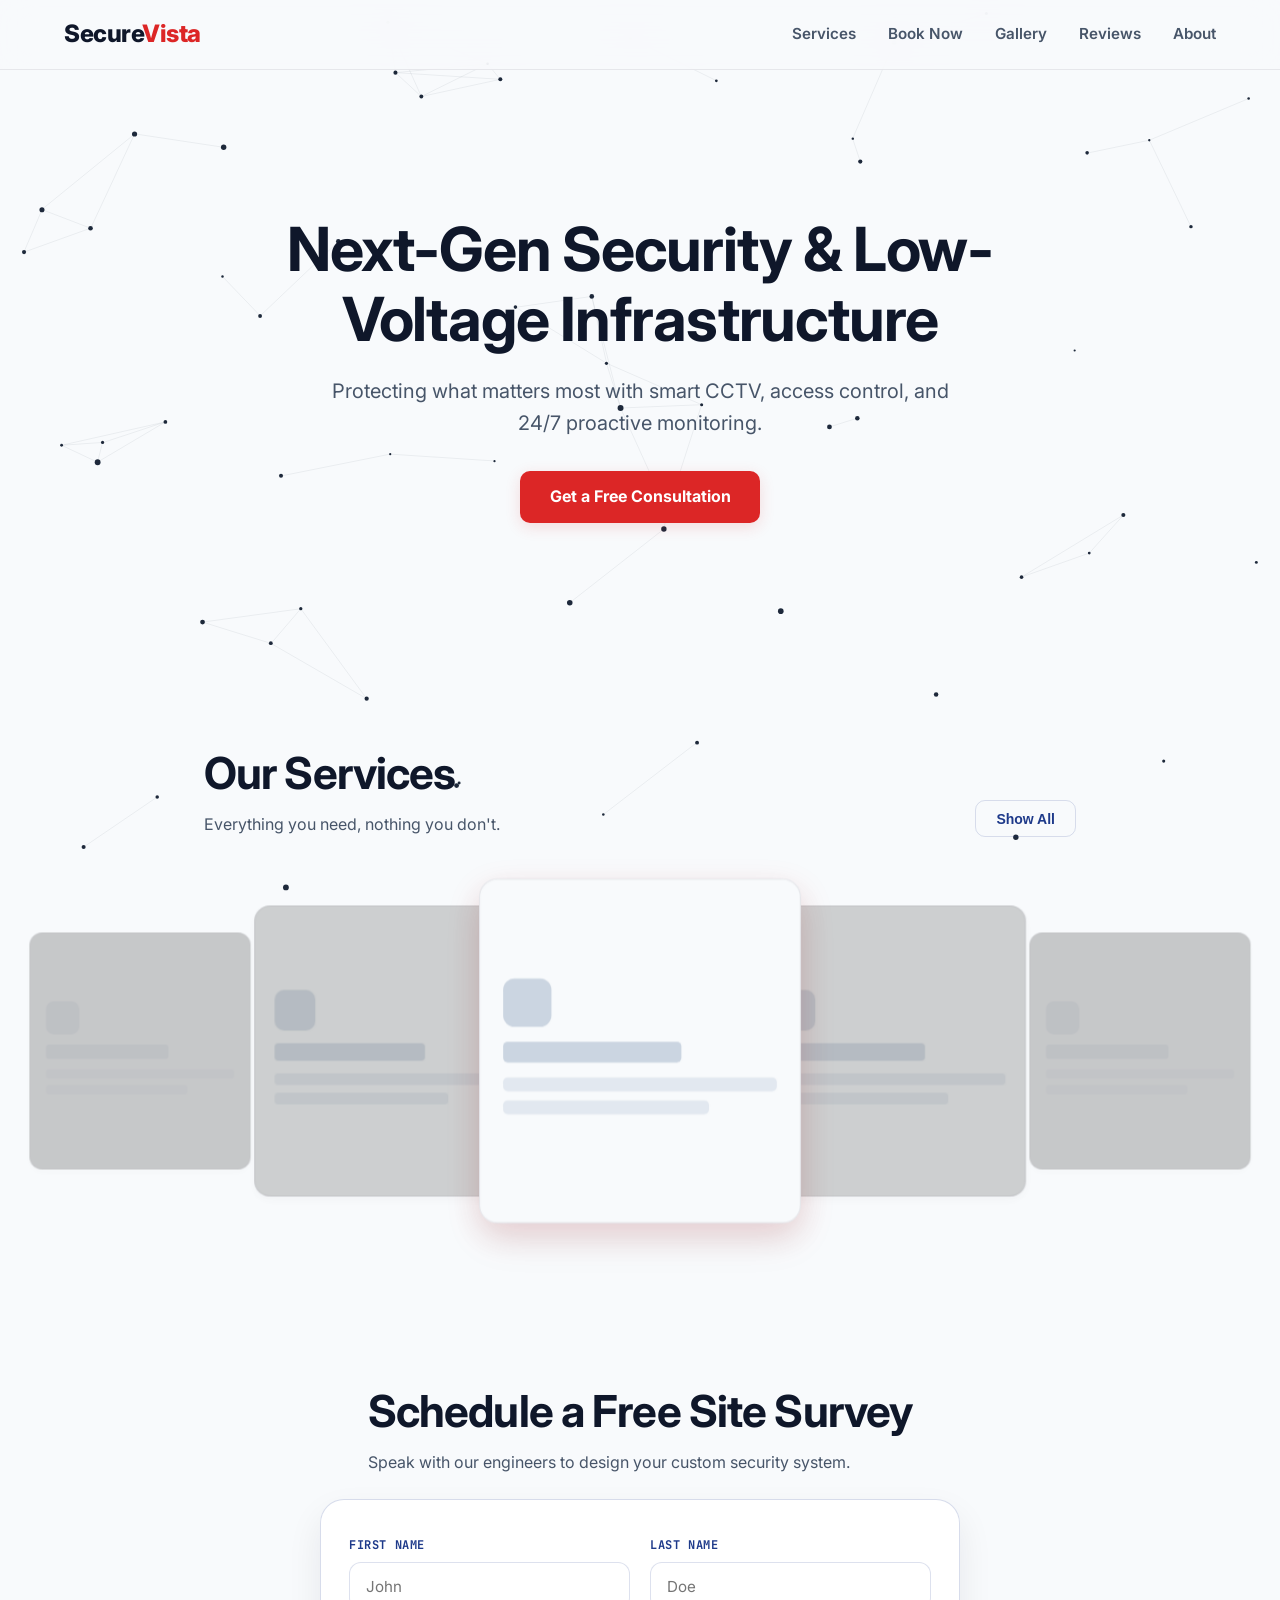
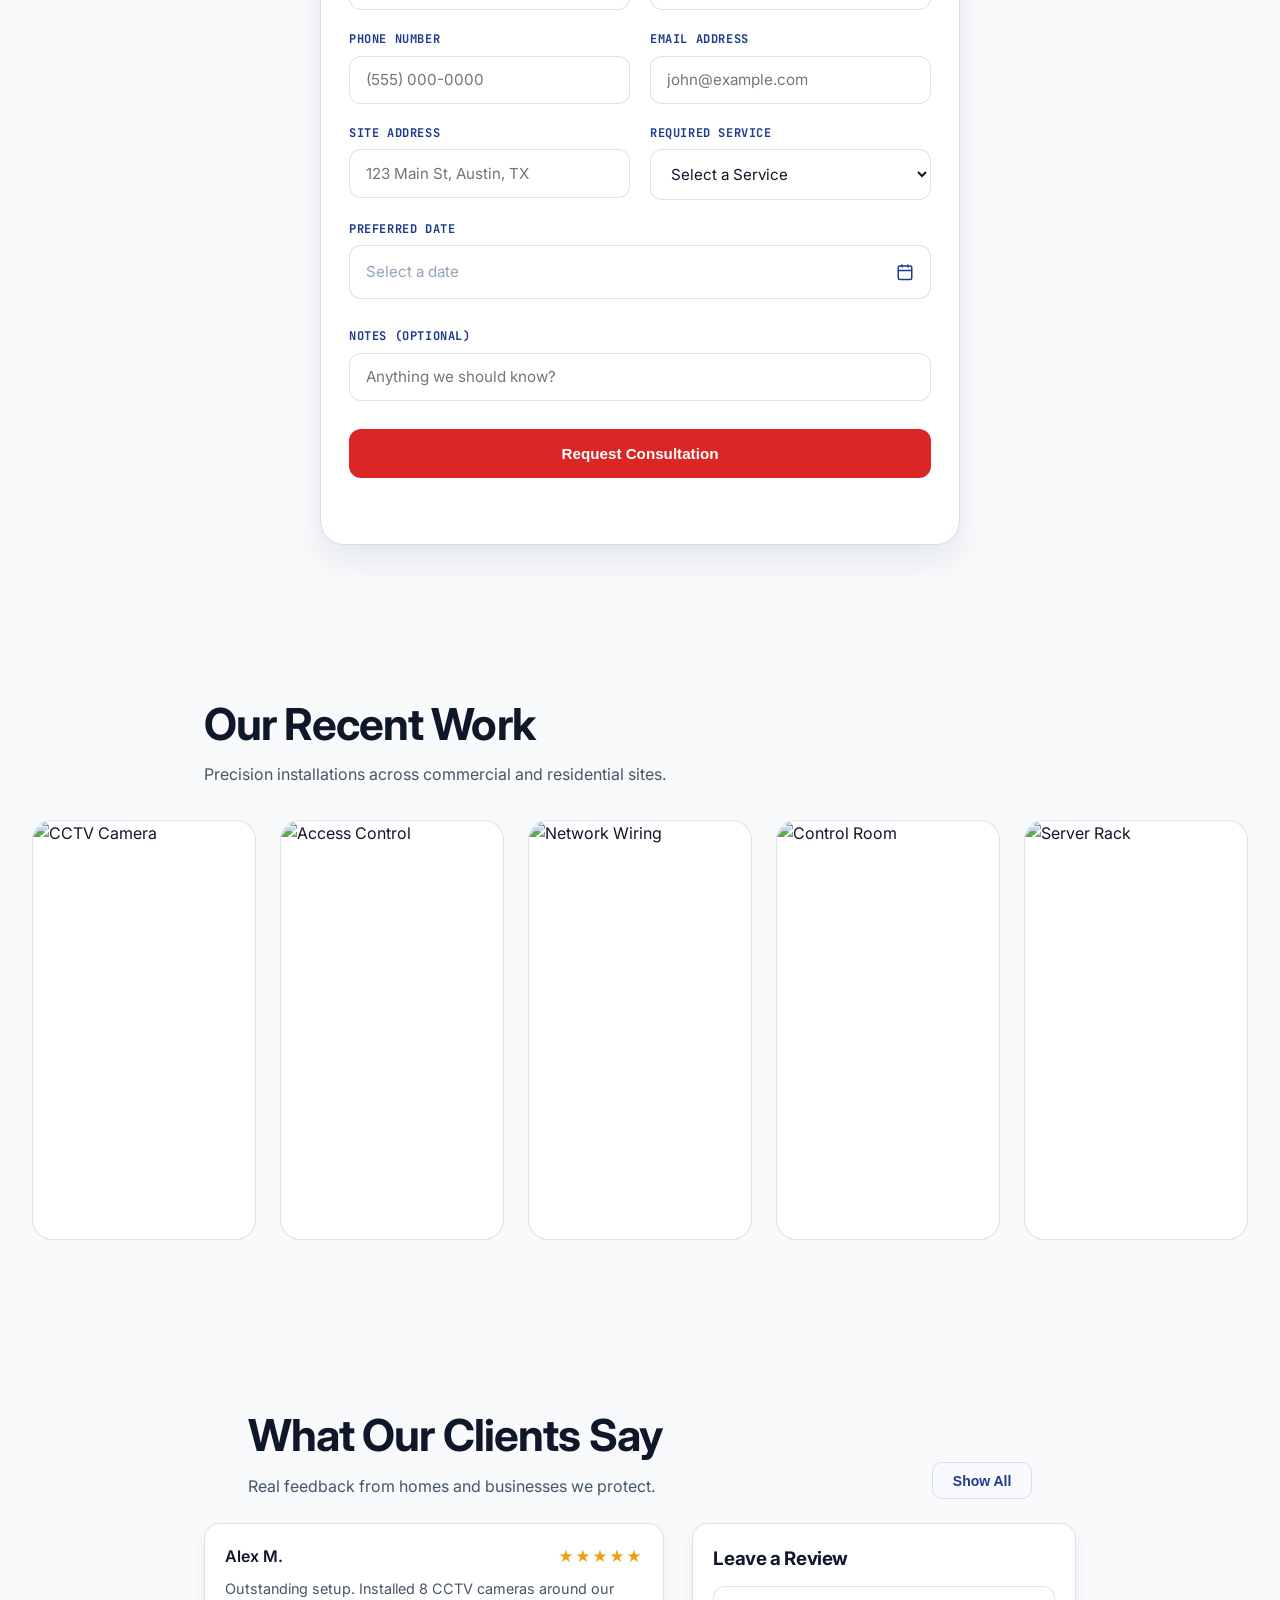
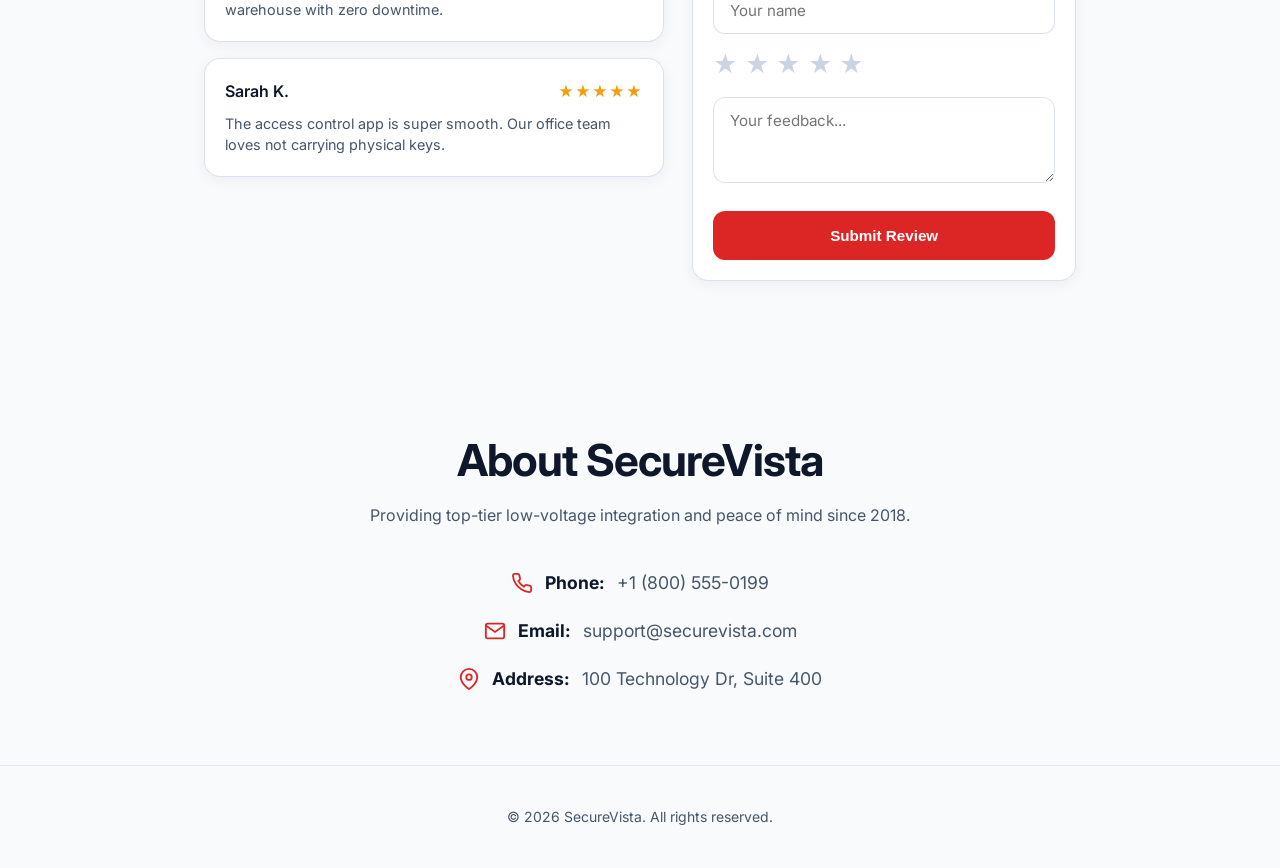
==== commit 2aac56ac: "Fin Orginal" ====
--- a/store-front/index.html
+++ b/store-front/index.html
@@ -264,6 +264,9 @@
 
             <!-- Grid View for Reviews (Hidden by default) -->
             <div class="reviews-grid-container hidden" id="reviews-grid"></div>
+            <div class="reviews-pagination hidden" id="reviews-pagination" style="text-align:center; margin-top: 1.5rem;">
+                <button id="reviews-next-btn" class="btn-toggle">Next Page</button>
+            </div>
         </section>
 
         <!-- About / Contact Section -->
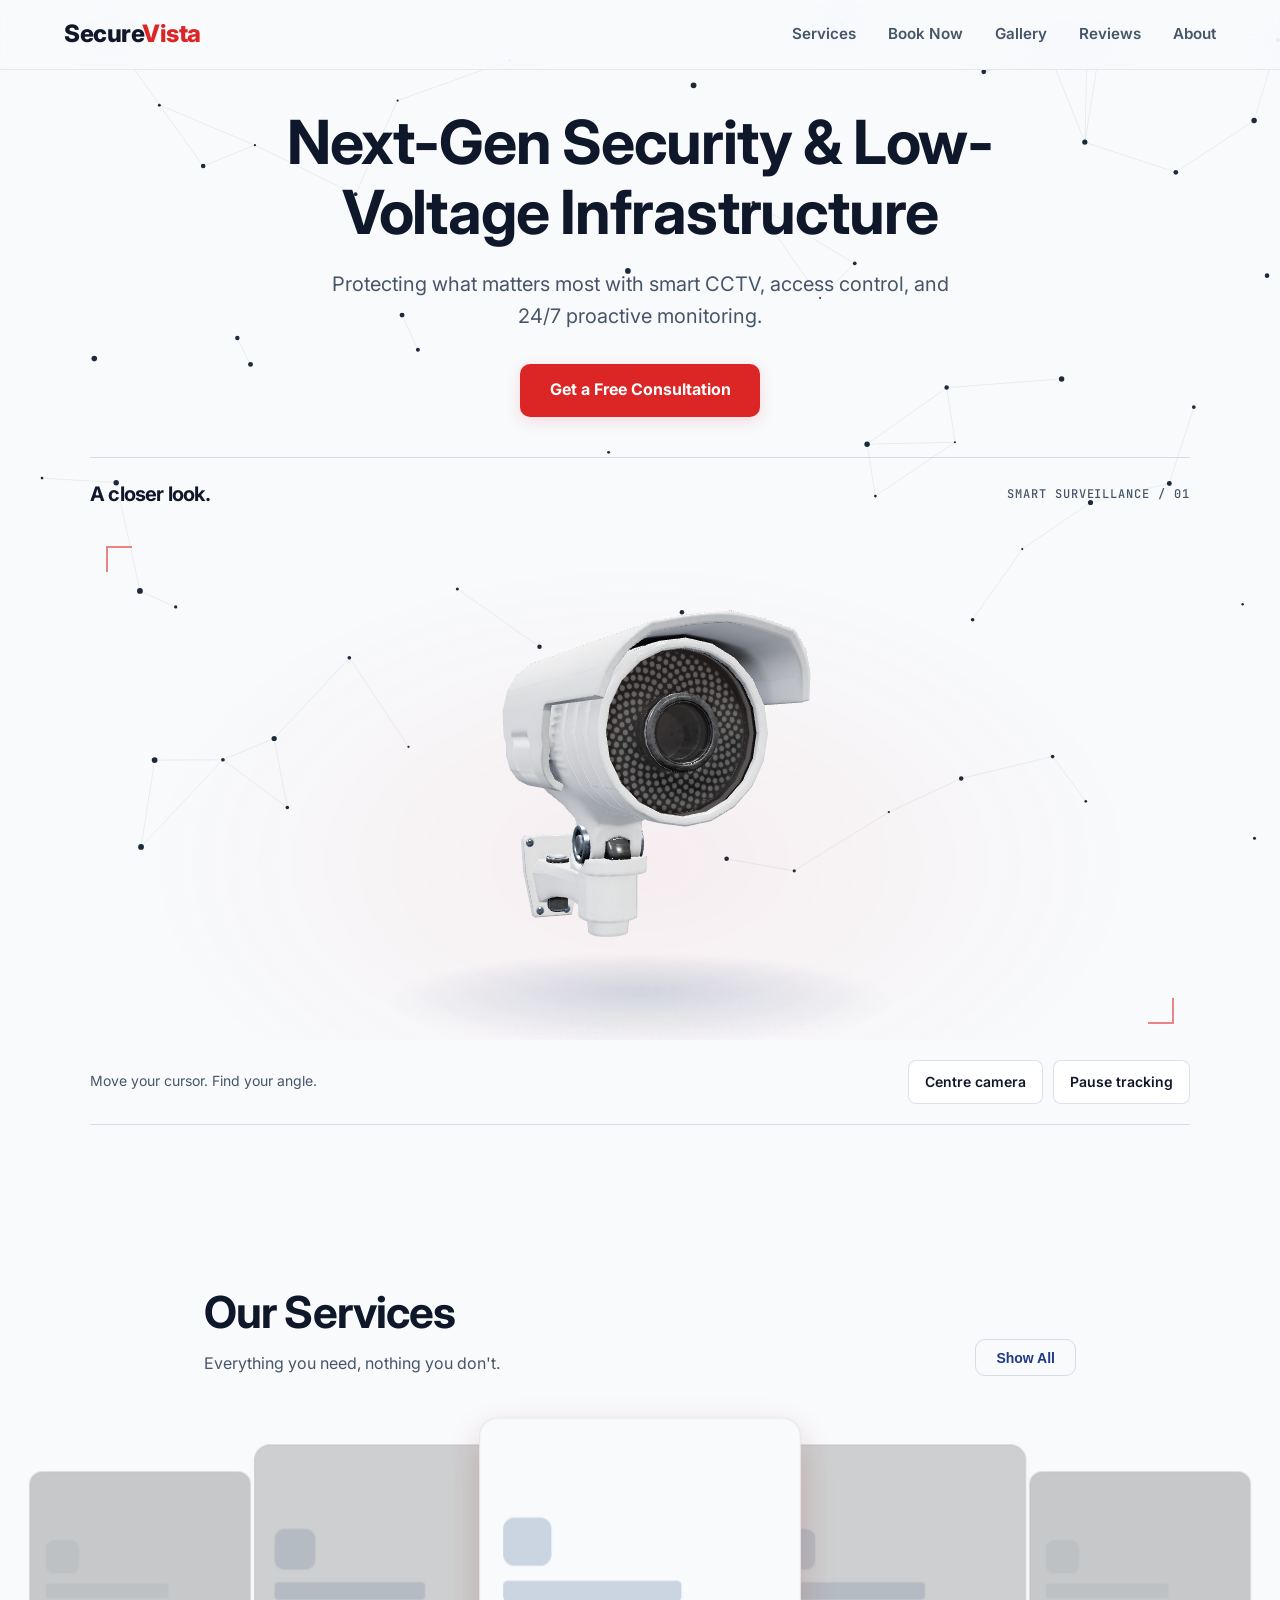
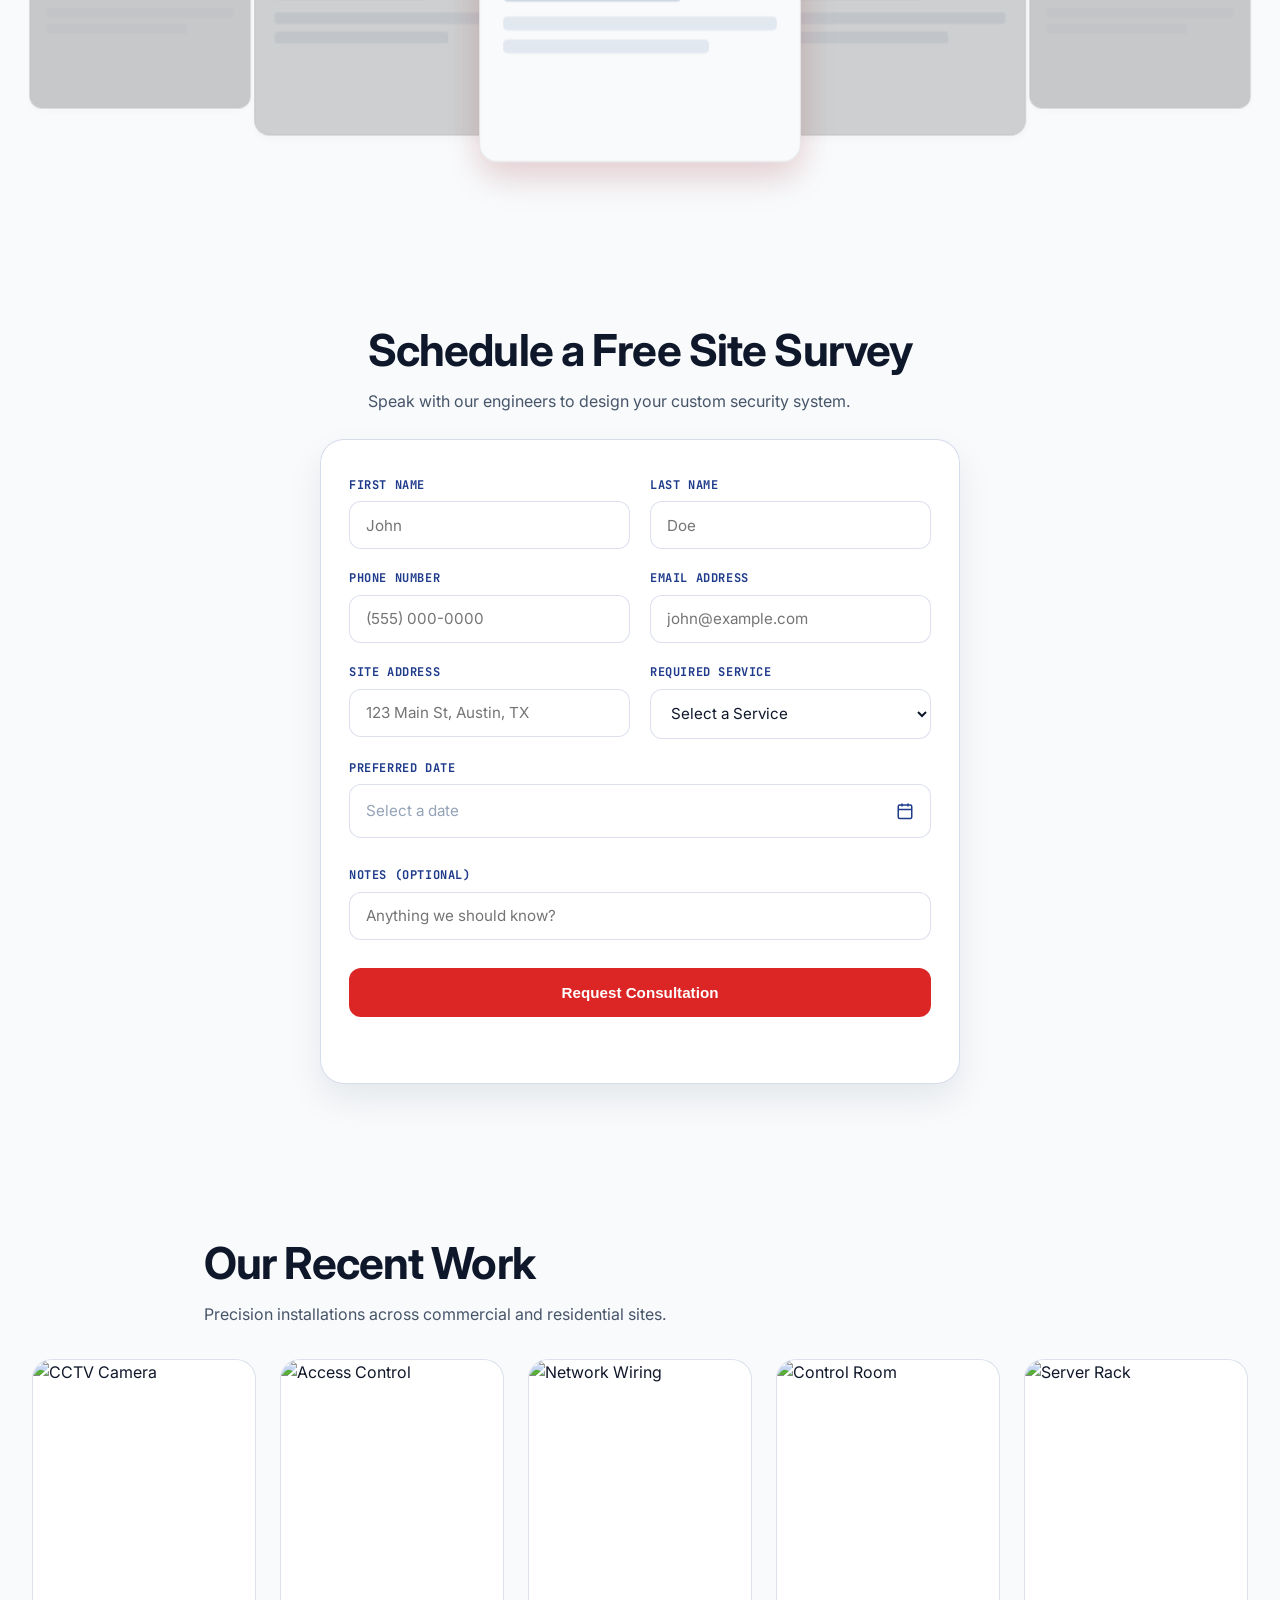
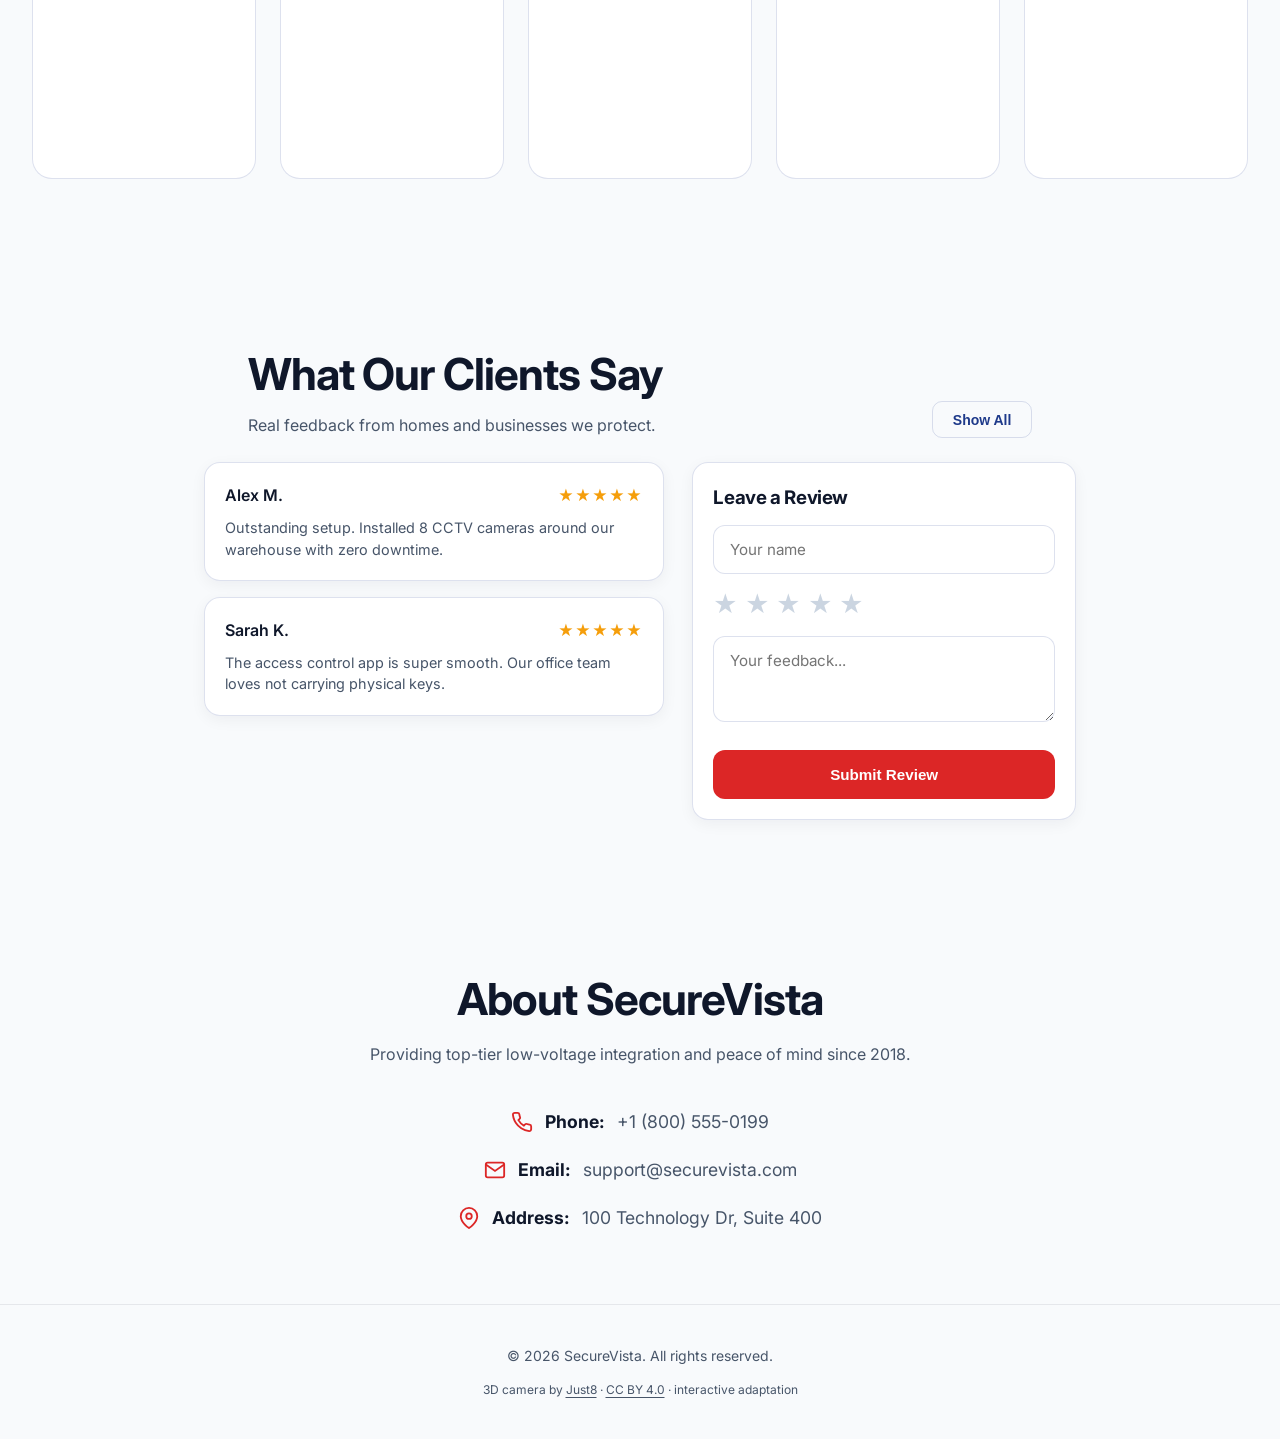
==== commit 2864d175: "added a 3d camera" ====
--- a/store-front/index.html
+++ b/store-front/index.html
@@ -6,6 +6,7 @@
     <meta name="viewport" content="width=device-width, initial-scale=1.0">
     <title>SecureVista</title>
     <link rel="stylesheet" href="style2.css">
+    <link rel="stylesheet" href="assets/camera/camera.css">
     <link rel="preconnect" href="https://fonts.googleapis.com">
     <link rel="preconnect" href="https://fonts.gstatic.com" crossorigin>
     <link
@@ -45,6 +46,38 @@
             </div>
         </section>
 
+        <!-- Interactive camera: independent of the storefront API. -->
+        <section class="sv-camera" aria-labelledby="sv-camera-title">
+            <div class="sv-camera__topline">
+                <h2 id="sv-camera-title">A closer look.</h2>
+                <span class="sv-camera__eyebrow">SMART SURVEILLANCE / 01</span>
+            </div>
+            <div class="sv-camera__display">
+                <div id="sv-camera-stage" class="sv-camera__stage" role="group" tabindex="0"
+                    aria-label="Interactive CCTV camera" aria-describedby="sv-camera-hint sv-camera-keyboard">
+                    <img class="sv-camera__poster sv-camera__poster--wide" src="assets/camera/camera-poster-wide.webp"
+                        width="1020" height="1020" alt="" aria-hidden="true" fetchpriority="high" decoding="sync">
+                    <img class="sv-camera__poster sv-camera__poster--narrow" src="assets/camera/camera-poster-narrow.webp"
+                        width="1020" height="1020" alt="" aria-hidden="true" fetchpriority="high" decoding="sync">
+                </div>
+                <p id="sv-camera-status" class="sv-camera__status" role="status" hidden>Loading the camera…</p>
+                <noscript>
+                    <p class="sv-camera__status">Enable JavaScript to explore the camera.</p>
+                </noscript>
+                <span class="sv-camera__corner sv-camera__corner--tl" aria-hidden="true"></span>
+                <span class="sv-camera__corner sv-camera__corner--br" aria-hidden="true"></span>
+            </div>
+            <div class="sv-camera__bottomline">
+                <p id="sv-camera-hint">Move your cursor. Find your angle.</p>
+                <div class="sv-camera__controls">
+                    <button type="button" id="sv-camera-centre" disabled>Centre camera</button>
+                    <button type="button" id="sv-camera-pause" aria-pressed="false" disabled>Pause tracking</button>
+                </div>
+            </div>
+            <p id="sv-camera-keyboard" class="sv-camera__sr-only">Use arrow keys to aim the camera. Press Home to centre
+                it.</p>
+        </section>
+
         <!-- Services Section -->
         <section class="services" id="services">
             <div class="section-header">
@@ -264,7 +297,8 @@
 
             <!-- Grid View for Reviews (Hidden by default) -->
             <div class="reviews-grid-container hidden" id="reviews-grid"></div>
-            <div class="reviews-pagination hidden" id="reviews-pagination" style="text-align:center; margin-top: 1.5rem;">
+            <div class="reviews-pagination hidden" id="reviews-pagination"
+                style="text-align:center; margin-top: 1.5rem;">
                 <button id="reviews-next-btn" class="btn-toggle">Next Page</button>
             </div>
         </section>
@@ -301,11 +335,16 @@
 
     <footer>
         <p>&copy; <span id="footer-year">2026</span> <span id="footer-name">SecureVista</span>. All rights reserved.</p>
+        <p class="sv-camera-credit">3D camera by <a
+                href="https://sketchfab.com/3d-models/cctv-camera-281b2b84260447e49ab4a6b34bf78697" target="_blank"
+                rel="noopener">Just8</a> · <a href="https://creativecommons.org/licenses/by/4.0/" target="_blank"
+                rel="noopener">CC BY 4.0</a> · interactive adaptation</p>
     </footer>
 
     <script src="icons.js"></script>
     <script src="api.js"></script>
     <script src="script.js"></script>
+    <script type="module" src="assets/camera/camera.js"></script>
 </body>
 
 </html>
--- a/store-front/assets/camera/camera.css
+++ b/store-front/assets/camera/camera.css
@@ -0,0 +1,49 @@
+/* Scoped camera styling; the storefront's existing sections keep their theme. */
+.hero:has(+ .sv-camera) { min-height: 0; padding-bottom: 2.5rem; }
+.sv-camera { width: min(1100px, 90%); margin: 0 auto clamp(3rem, 7vw, 6rem); border-top: 1px solid var(--border-base); border-bottom: 1px solid var(--border-base); }
+.sv-camera__topline, .sv-camera__bottomline { display: flex; justify-content: space-between; align-items: center; gap: 1.25rem; padding: 1.25rem 0; }
+.sv-camera__topline h2 { margin: 0; text-align: left; font-size: 1.25rem; letter-spacing: -.04em; }
+.sv-camera__eyebrow { color: var(--text-muted); font: 500 .75rem/1.5 var(--font-mono); letter-spacing: .08em; }
+.sv-camera__display { position: relative; isolation: isolate; height: clamp(380px, 44vw, 510px); background: radial-gradient(ellipse at 50% 65%, rgba(220,38,38,.06), transparent 64%); }
+.sv-camera__stage { width: 100%; height: 100%; touch-action: pan-y pinch-zoom; border-radius: 12px; }
+.sv-camera__stage canvas { display: block; width: 100%; height: 100%; }
+.sv-camera__stage:focus-visible, .sv-camera__controls button:focus-visible { outline: 2px solid var(--primary); outline-offset: 5px; }
+.sv-camera__status { position: absolute; top: 45%; left: 5%; right: 5%; text-align: center; color: var(--text-muted); pointer-events: none; }
+.sv-camera__status[hidden] { display: none; }
+.sv-camera__corner { position: absolute; width: 26px; height: 26px; pointer-events: none; border-color: var(--primary); opacity: .55; }
+.sv-camera__corner--tl { top: 16px; left: 16px; border-left: 2px solid; border-top: 2px solid; color: var(--primary); }
+.sv-camera__corner--br { bottom: 16px; right: 16px; border-right: 2px solid; border-bottom: 2px solid; color: var(--primary); }
+.sv-camera__bottomline p { color: var(--text-muted); font-size: .875rem; }
+.sv-camera__controls { display: flex; flex-wrap: wrap; gap: .65rem; }
+.sv-camera__controls button { min-height: 44px; padding: .6rem 1rem; font: 600 .875rem/1.4 var(--font-sans); color: var(--text-main); background: var(--bg-card); border: 1px solid var(--border-base); border-radius: 8px; cursor: pointer; }
+.sv-camera__controls button:hover { border-color: var(--primary); color: var(--primary); }
+.sv-camera__controls button[aria-pressed="true"] { border-color: var(--primary); background: var(--primary-glow); }
+.sv-camera__controls button:disabled { opacity: .5; cursor: default; }
+.sv-camera__sr-only { position: absolute; width: 1px; height: 1px; padding: 0; margin: -1px; overflow: hidden; clip-path: inset(50%); white-space: nowrap; }
+.sv-camera-credit { margin-top: .75rem; font-size: .75rem; color: var(--text-muted); }
+.sv-camera-credit a { color: inherit; text-underline-offset: 3px; }
+@media (max-width: 768px) {
+    .hero:has(+ .sv-camera) { padding: 112px 1.5rem 2rem; }
+    .sv-camera { width: calc(100% - 2rem); margin-bottom: 3.5rem; }
+    .sv-camera__topline { gap: .75rem; flex-wrap: wrap; padding: 1rem .25rem; }
+    .sv-camera__topline h2 { font-size: 1.125rem; }
+    .sv-camera__eyebrow { font-size: .75rem; letter-spacing: 0; }
+    .sv-camera__display { height: clamp(330px, 95vw, 420px); }
+    .sv-camera__bottomline { flex-direction: column; align-items: center; gap: .9rem; text-align: center; }
+    .sv-camera__controls { justify-content: center; }
+}
+
+/* A square render scales by stage height, exactly like the perspective camera.
+   Container aspect ratio selects the same camera distance as resize() in JS. */
+.sv-camera__stage { position: relative; container-type: size; overflow: hidden; }
+.sv-camera__poster { position: absolute; top: 0; left: 50%; height: 100%; width: auto; max-width: none; transform: translateX(-50%); pointer-events: none; }
+.sv-camera__poster--narrow { display: none; }
+.sv-camera__stage canvas { visibility: hidden; }
+.sv-camera__stage[data-live="true"] canvas { visibility: visible; }
+.sv-camera__stage[data-live="true"] .sv-camera__poster { display: none; }
+@container (aspect-ratio < 1) {
+    .sv-camera__poster--wide { display: none; }
+    .sv-camera__poster--narrow { display: block; }
+    .sv-camera__stage[data-live="true"] .sv-camera__poster--narrow { display: none; }
+}
+.sv-camera__status { top: auto; bottom: 10px; background: rgba(248,250,252,.94); padding: .5rem; border-radius: 8px; }
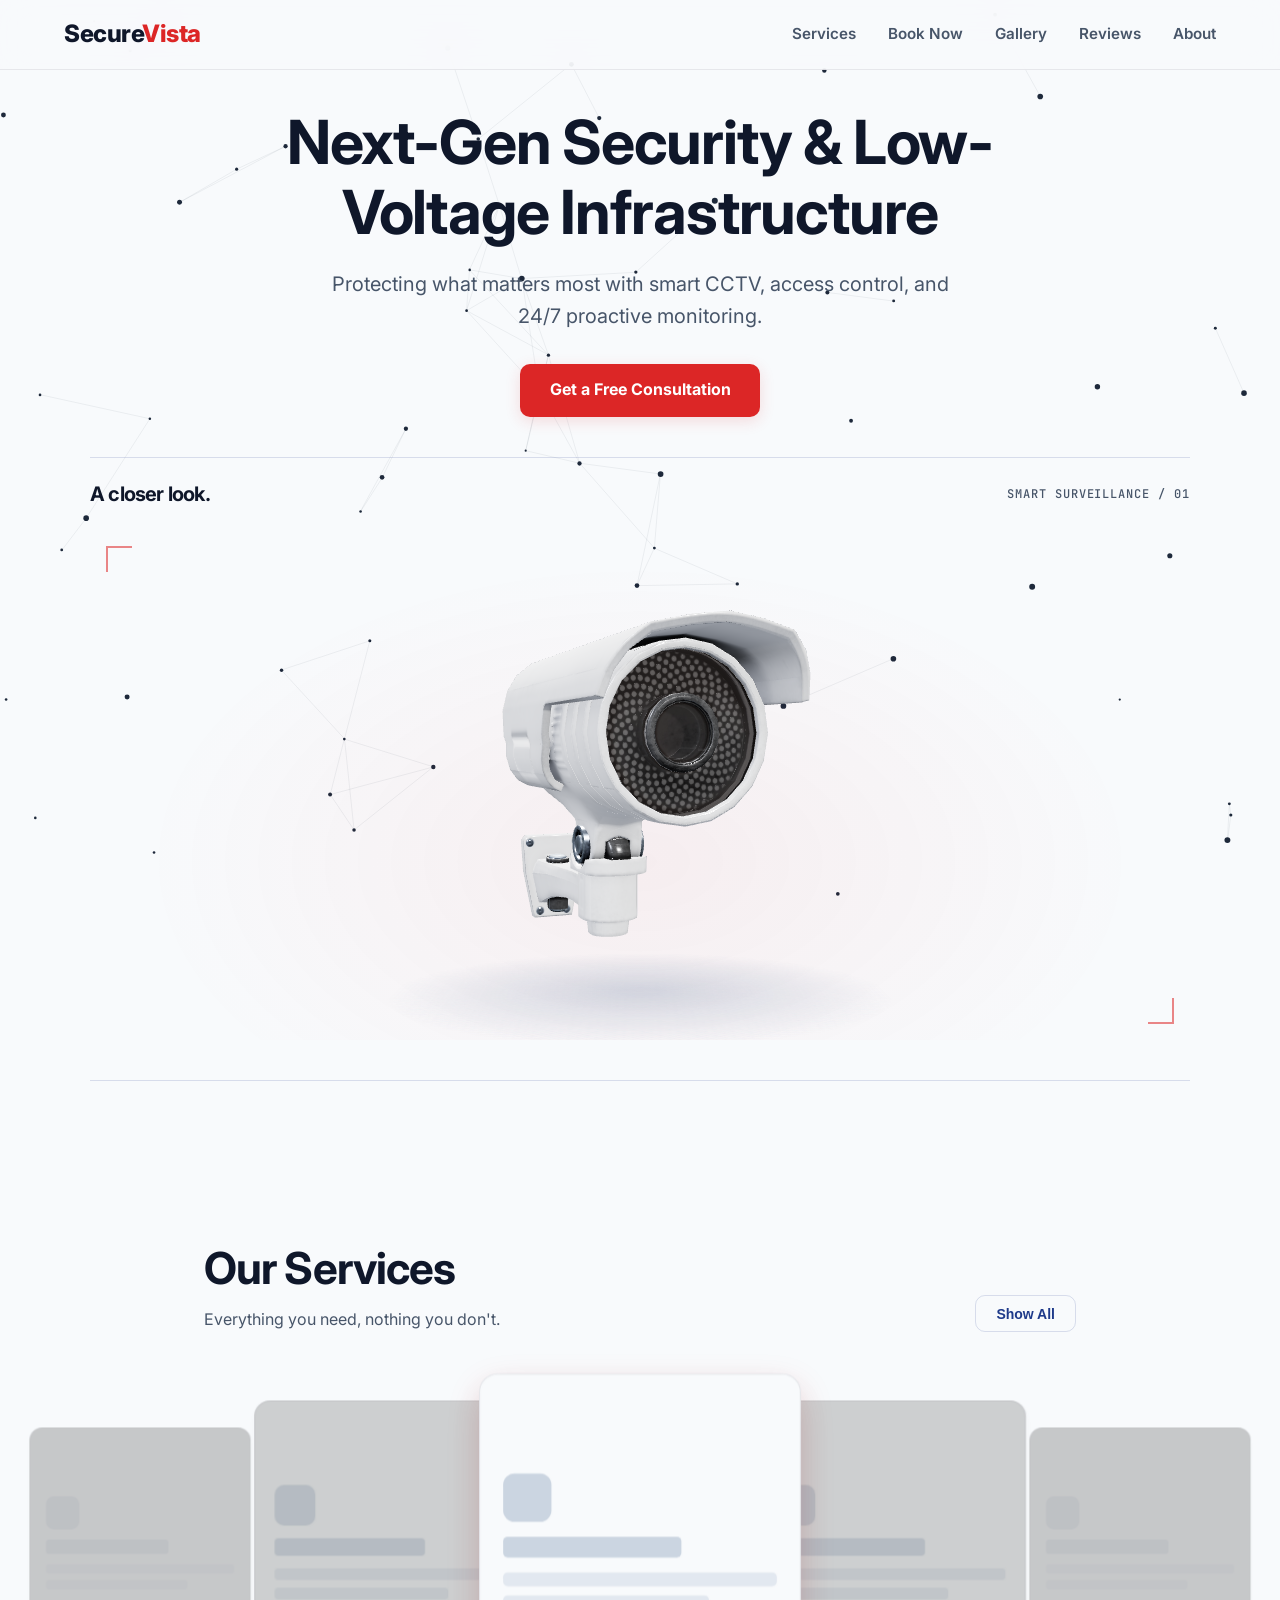
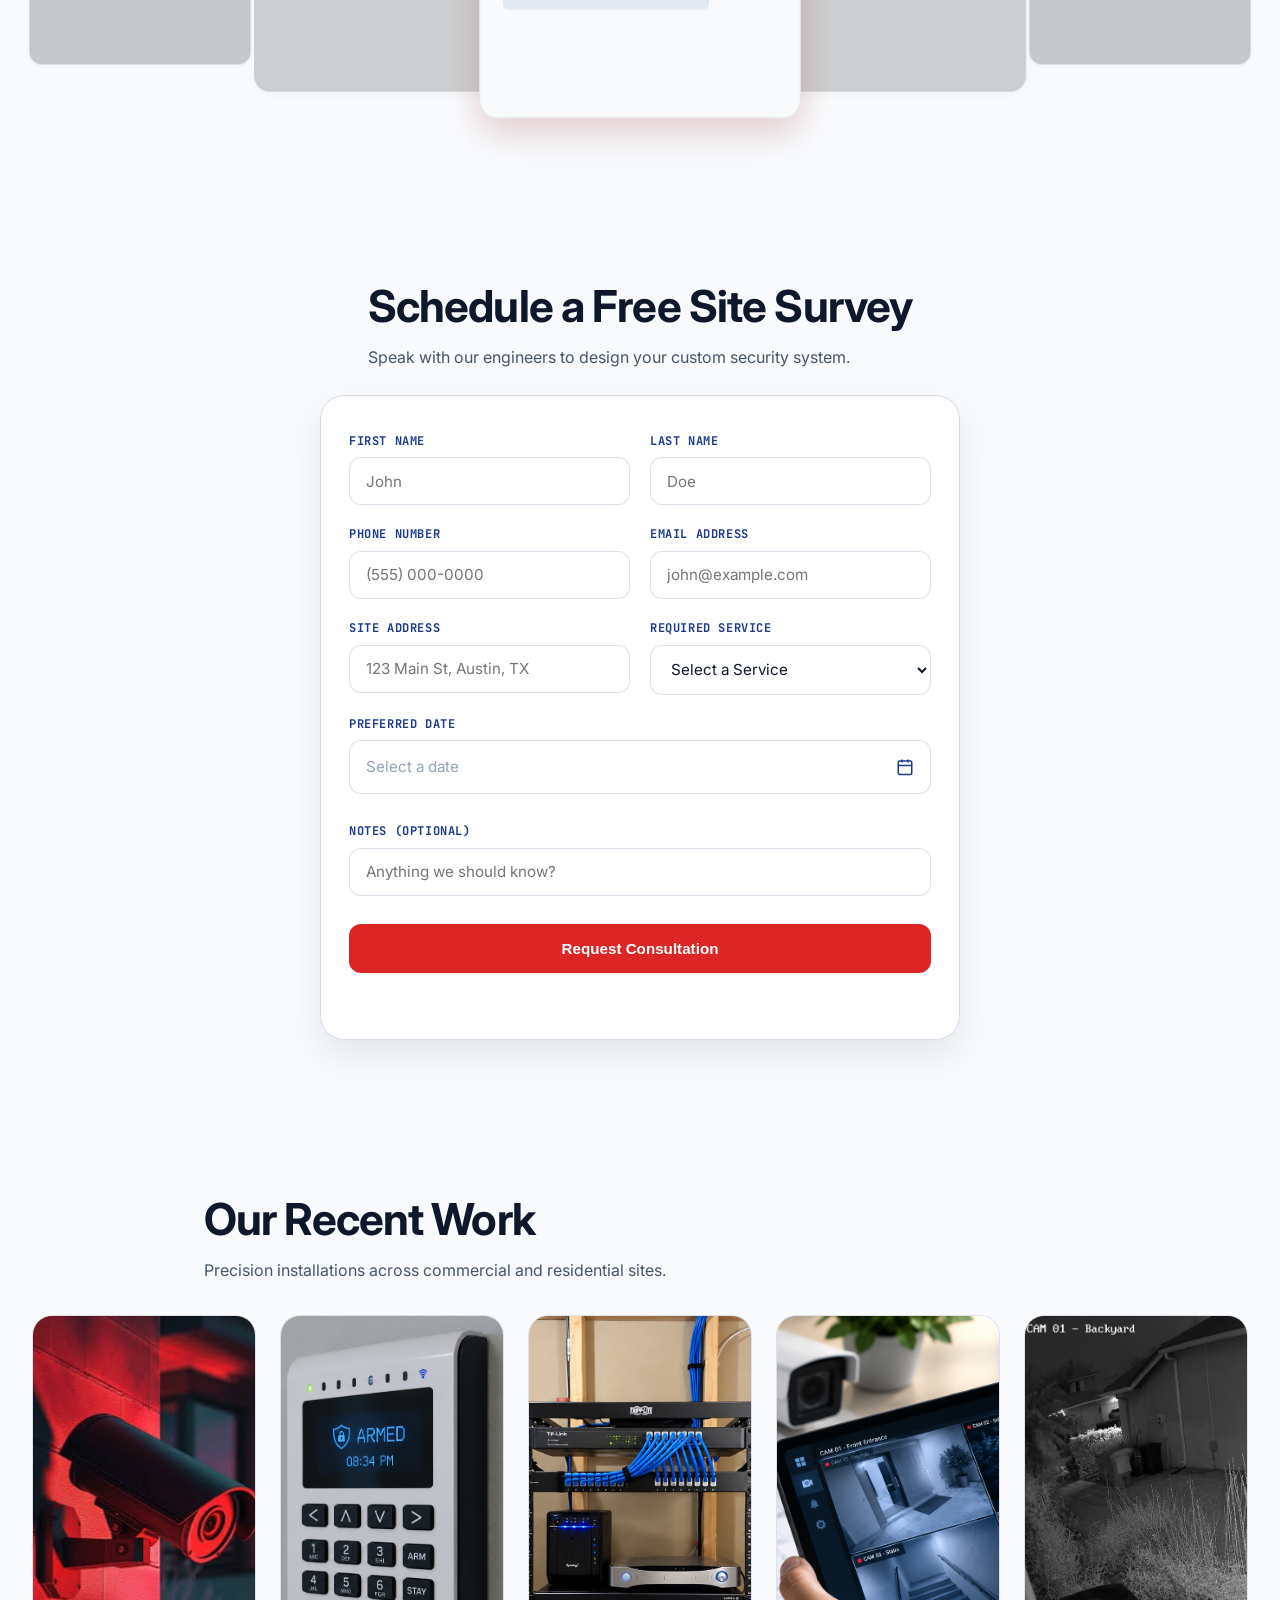
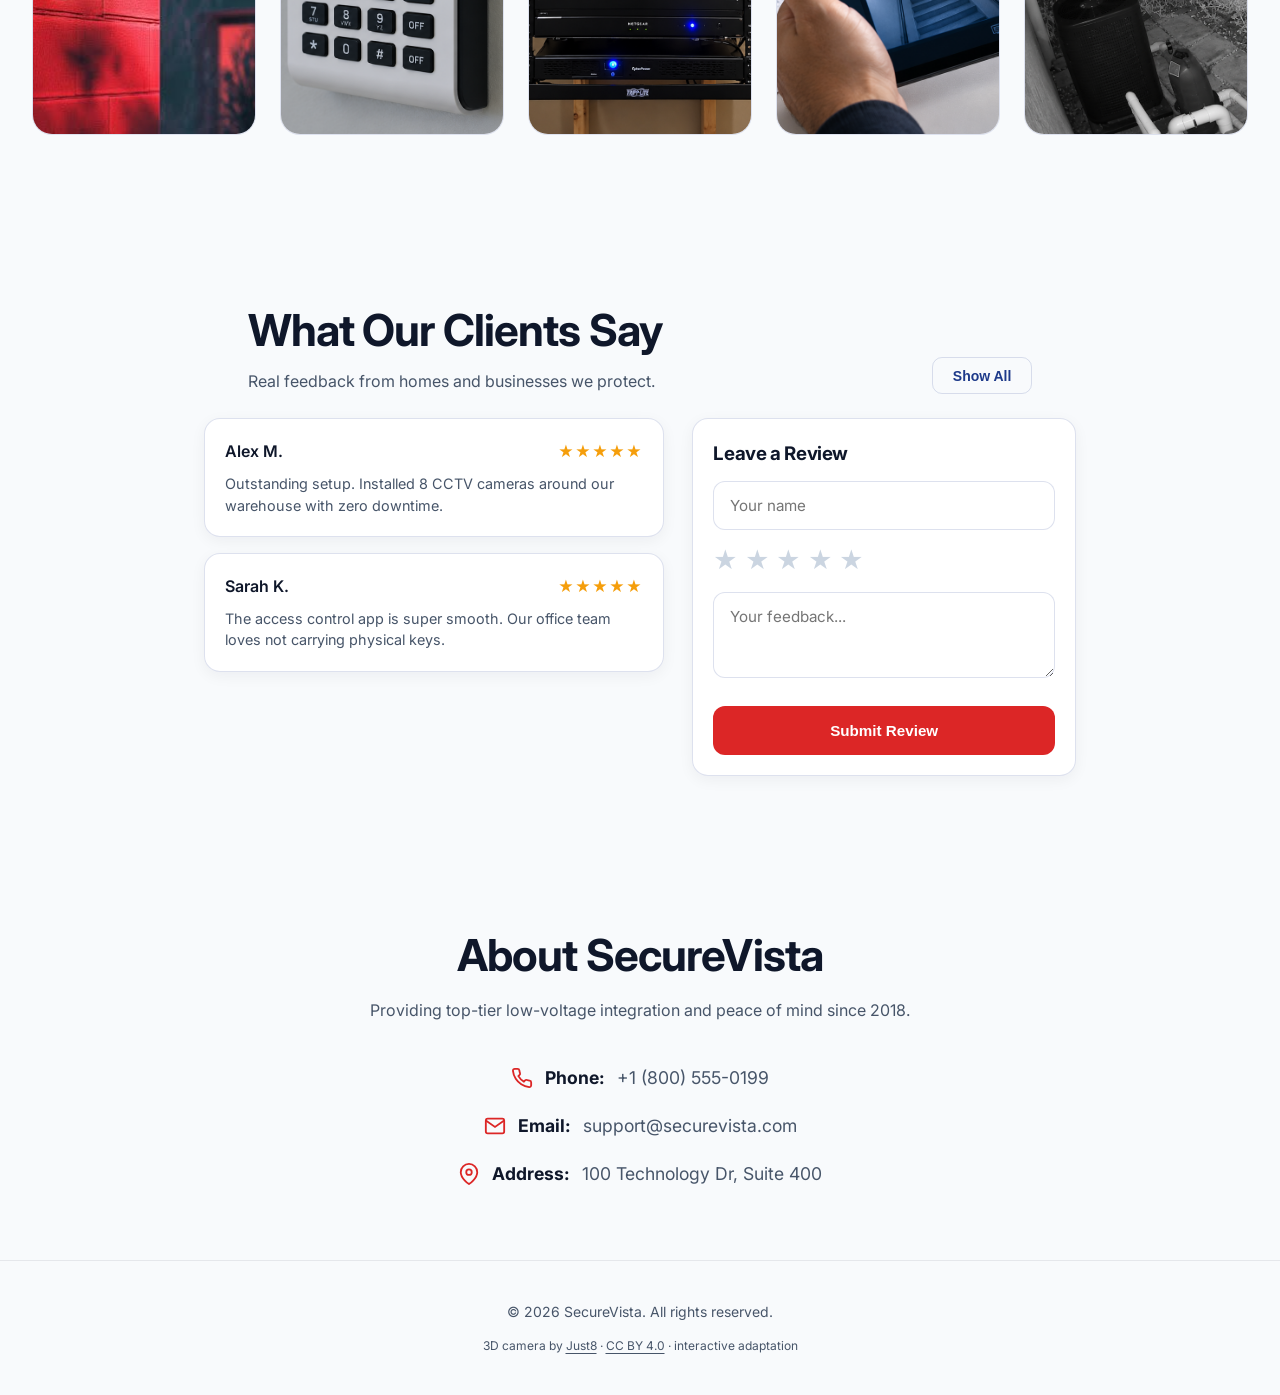
==== commit bc666c16: "added minor visual changes" ====
--- a/store-front/index.html
+++ b/store-front/index.html
@@ -57,8 +57,9 @@
                     aria-label="Interactive CCTV camera" aria-describedby="sv-camera-hint sv-camera-keyboard">
                     <img class="sv-camera__poster sv-camera__poster--wide" src="assets/camera/camera-poster-wide.webp"
                         width="1020" height="1020" alt="" aria-hidden="true" fetchpriority="high" decoding="sync">
-                    <img class="sv-camera__poster sv-camera__poster--narrow" src="assets/camera/camera-poster-narrow.webp"
-                        width="1020" height="1020" alt="" aria-hidden="true" fetchpriority="high" decoding="sync">
+                    <img class="sv-camera__poster sv-camera__poster--narrow"
+                        src="assets/camera/camera-poster-narrow.webp" width="1020" height="1020" alt=""
+                        aria-hidden="true" fetchpriority="high" decoding="sync">
                 </div>
                 <p id="sv-camera-status" class="sv-camera__status" role="status" hidden>Loading the camera…</p>
                 <noscript>
@@ -68,10 +69,11 @@
                 <span class="sv-camera__corner sv-camera__corner--br" aria-hidden="true"></span>
             </div>
             <div class="sv-camera__bottomline">
-                <p id="sv-camera-hint">Move your cursor. Find your angle.</p>
+                <p id="sv-camera-hint" hidden>Move your cursor. Find your angle.</p>
                 <div class="sv-camera__controls">
-                    <button type="button" id="sv-camera-centre" disabled>Centre camera</button>
-                    <button type="button" id="sv-camera-pause" aria-pressed="false" disabled>Pause tracking</button>
+                    <button type="button" id="sv-camera-centre" disabled hidden>Centre camera</button>
+                    <button type="button" id="sv-camera-pause" aria-pressed="false" disabled hidden>Pause
+                        tracking</button>
                 </div>
             </div>
             <p id="sv-camera-keyboard" class="sv-camera__sr-only">Use arrow keys to aim the camera. Press Home to centre
@@ -230,21 +232,15 @@
                 </div>
             </div>
             <div class="gallery-container">
-                <div class="gallery-card"><img
-                        src="https://images.unsplash.com/photo-1557597774-9d273605dfa9?auto=format&fit=crop&w=600&q=80"
-                        alt="CCTV Camera"></div>
-                <div class="gallery-card"><img
-                        src="https://images.unsplash.com/photo-1558002038-1055907df827?auto=format&fit=crop&w=600&q=80"
-                        alt="Access Control"></div>
-                <div class="gallery-card center-card"><img
-                        src="https://images.unsplash.com/photo-1541888946425-d0fbb186a5b3?auto=format&fit=crop&w=600&q=80"
-                        alt="Network Wiring"></div>
-                <div class="gallery-card"><img
-                        src="https://images.unsplash.com/photo-1508739773434-c26b3d09e071?auto=format&fit=crop&w=600&q=80"
-                        alt="Control Room"></div>
-                <div class="gallery-card"><img
-                        src="https://images.unsplash.com/photo-1516321318423-f06f85e504b3?auto=format&fit=crop&w=600&q=80"
-                        alt="Server Rack"></div>
+                <div class="gallery-card"><img src="assets/gallery/images.jpg" alt="CCTV Camera"></div>
+                <div class="gallery-card"><img src="assets/gallery/Modern_Wall-Mounted_Alarm_Keypad.png"
+                        alt="Alarm Keypad"></div>
+                <div class="gallery-card center-card"><img src="assets/gallery/Organized_Home_Network_Rack.png"
+                        alt="Network Rack"></div>
+                <div class="gallery-card"><img src="assets/gallery/Tablet_Surveillance_Control_Desk.png"
+                        alt="Surveillance Tablet"></div>
+                <div class="gallery-card"><img src="assets/gallery/Infrared_Backyard_Security_Feed.png"
+                        alt="Night Vision Feed"></div>
             </div>
         </section>
 
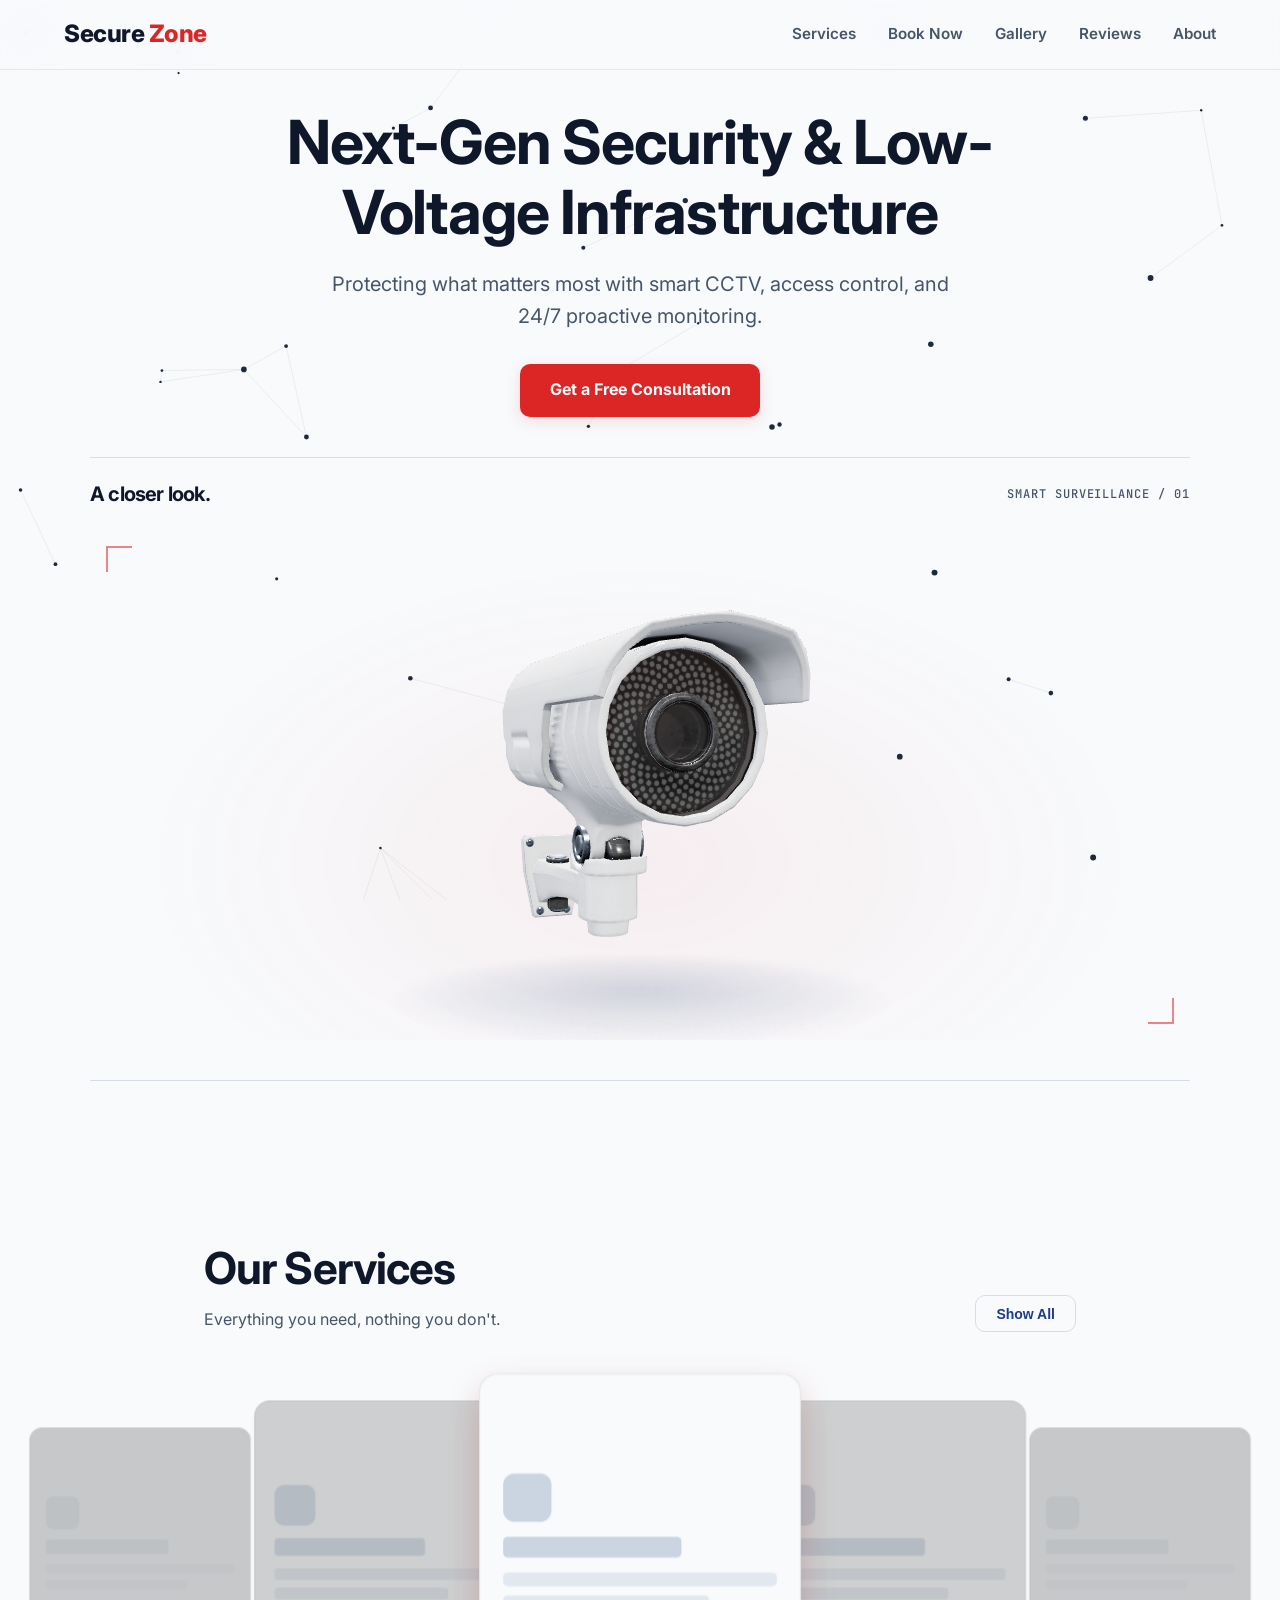
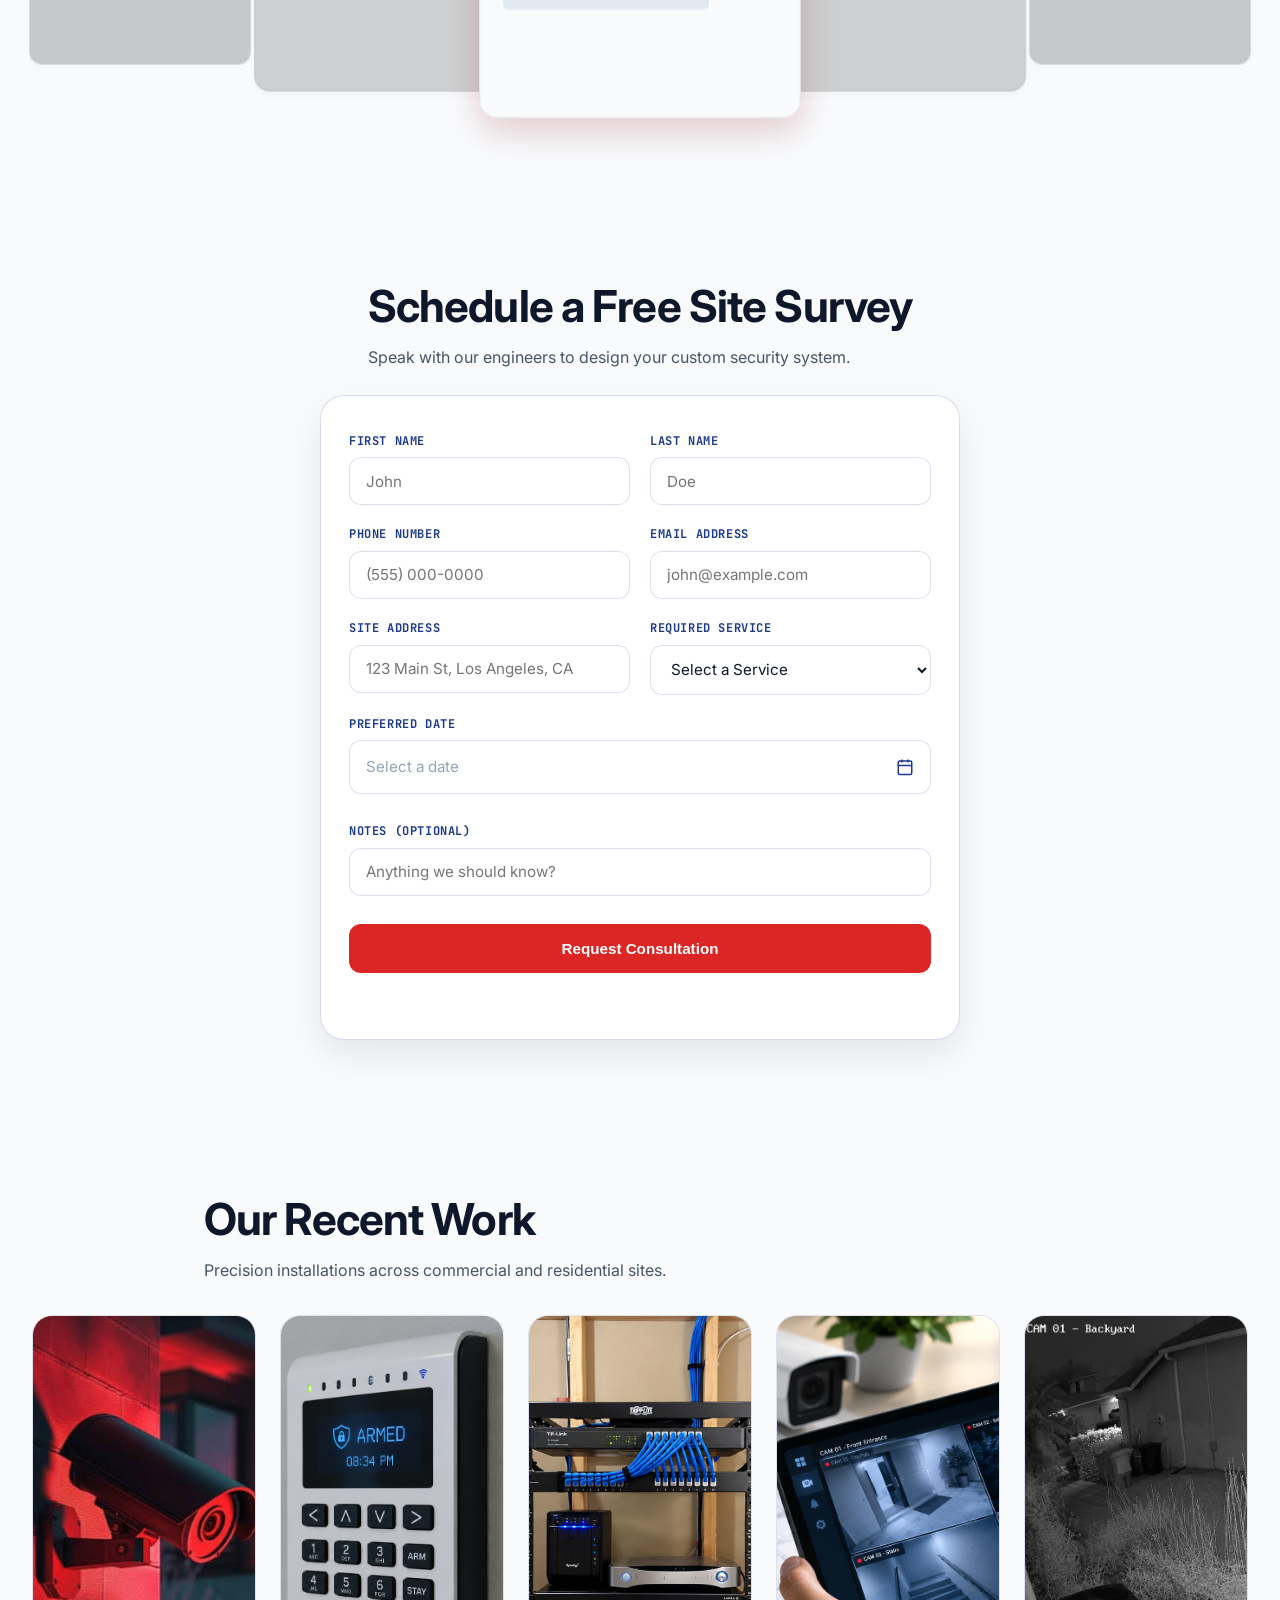
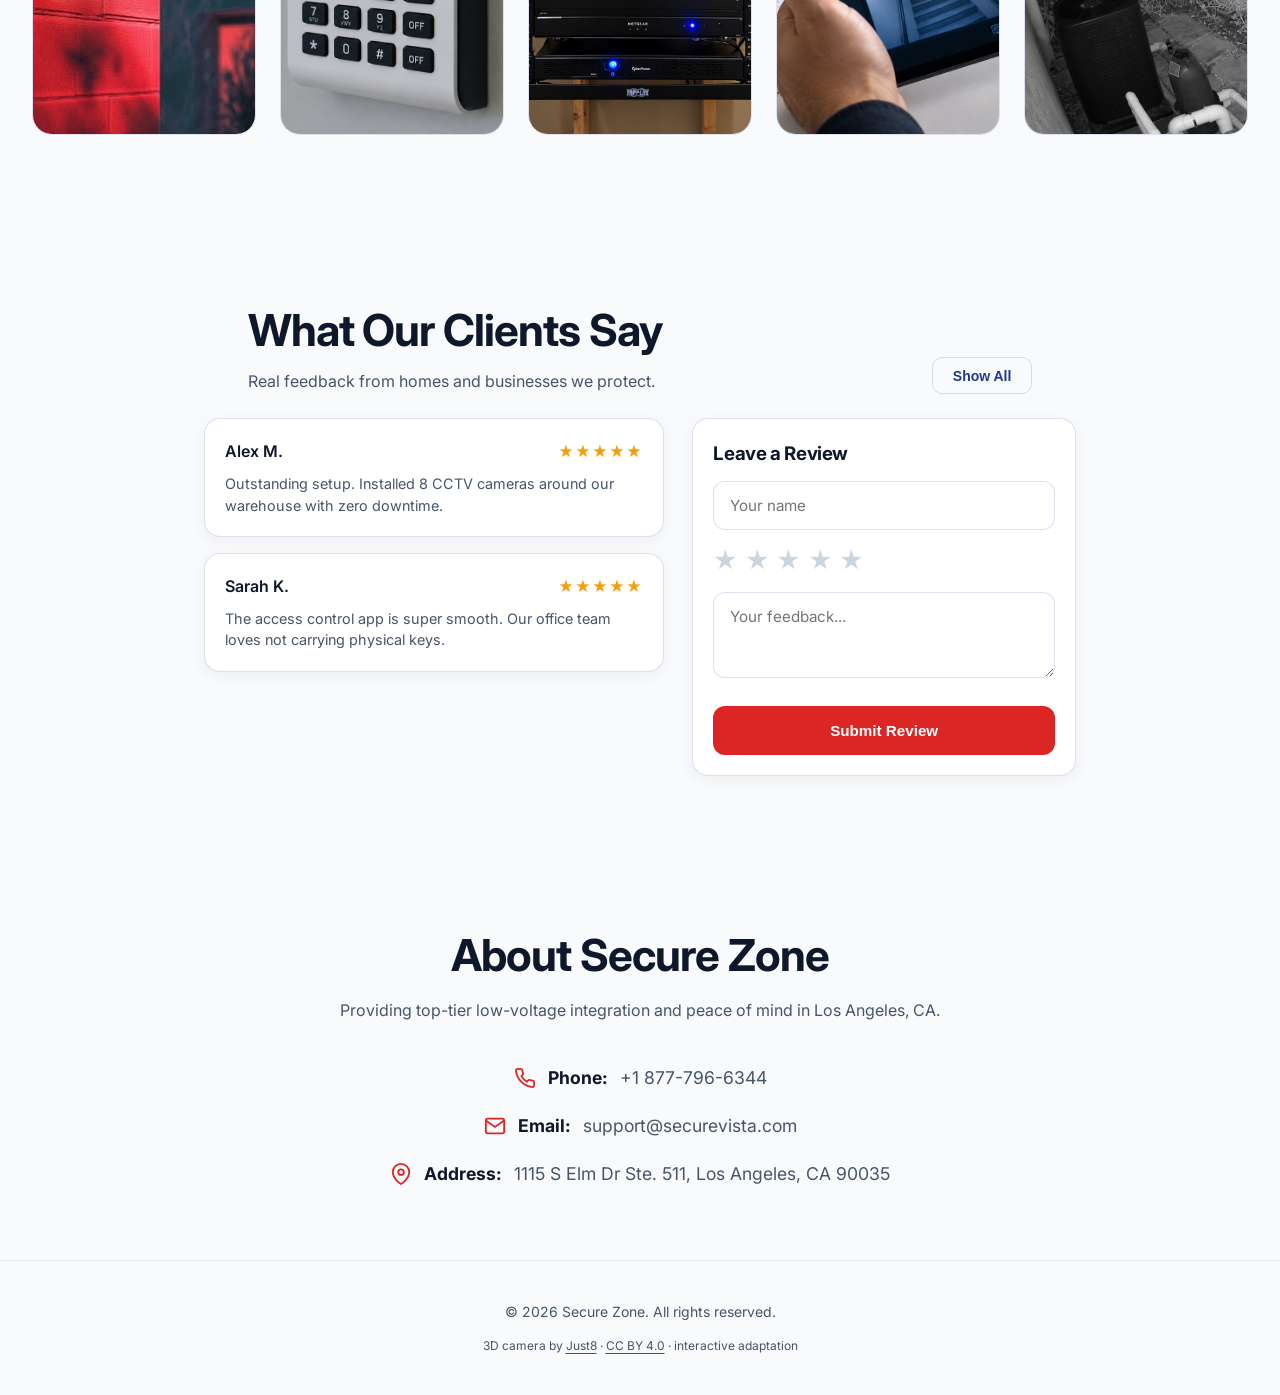
==== commit 2e2b2883: "scrolling plexus done" ====
--- a/store-front/index.html
+++ b/store-front/index.html
@@ -4,7 +4,7 @@
 <head>
     <meta charset="UTF-8">
     <meta name="viewport" content="width=device-width, initial-scale=1.0">
-    <title>SecureVista</title>
+    <title>Secure Zone</title>
     <link rel="stylesheet" href="style2.css">
     <link rel="stylesheet" href="assets/camera/camera.css">
     <link rel="preconnect" href="https://fonts.googleapis.com">
@@ -21,7 +21,7 @@
 
     <!-- Navigation -->
     <header class="navbar">
-        <div class="logo" id="site-logo">Secure<span>Vista</span></div>
+        <div class="logo" id="site-logo">Secure <span>Zone</span></div>
         <button class="nav-toggle" id="nav-toggle" aria-label="Toggle Navigation">
             <span></span>
             <span></span>
@@ -167,7 +167,7 @@
                         <div class="form-field">
                             <label for="clientAddress">SITE ADDRESS</label>
                             <input type="text" id="clientAddress" name="address" class="form-control"
-                                placeholder="123 Main St, Austin, TX">
+                                placeholder="123 Main St, Los Angeles, CA">
                         </div>
                         <div class="form-field">
                             <label for="serviceOfferingId">REQUIRED SERVICE</label>
@@ -301,15 +301,15 @@
 
         <!-- About / Contact Section -->
         <section class="about-section" id="about">
-            <h2>About SecureVista</h2>
-            <p class="section-sub">Providing top-tier low-voltage integration and peace of mind since 2018.</p>
+            <h2>About Secure Zone</h2>
+            <p class="section-sub">Providing top-tier low-voltage integration and peace of mind in Los Angeles, CA.</p>
             <div class="contact-details">
                 <p>
                     <svg viewBox="0 0 24 24" fill="none" stroke="currentColor" stroke-width="2">
                         <path
                             d="M22 16.92v3a2 2 0 0 1-2.18 2 19.79 19.79 0 0 1-8.63-3.07 19.5 19.5 0 0 1-6-6 19.79 19.79 0 0 1-3.07-8.67A2 2 0 0 1 4.11 2h3a2 2 0 0 1 2 1.72 12.84 12.84 0 0 0 .7 2.81 2 2 0 0 1-.45 2.11L8.09 9.91a16 16 0 0 0 6 6l1.27-1.27a2 2 0 0 1 2.11-.45 12.84 12.84 0 0 0 2.81.7A2 2 0 0 1 22 16.92z" />
                     </svg>
-                    <strong>Phone:</strong> <span id="contact-phone">+1 (800) 555-0199</span>
+                    <strong>Phone:</strong> <span id="contact-phone">+1 877-796-6344</span>
                 </p>
                 <p>
                     <svg viewBox="0 0 24 24" fill="none" stroke="currentColor" stroke-width="2">
@@ -323,14 +323,15 @@
                         <path d="M21 10c0 7-9 13-9 13s-9-6-9-13a9 9 0 0 1 18 0z" />
                         <circle cx="12" cy="10" r="3" />
                     </svg>
-                    <strong>Address:</strong> <span id="contact-address">100 Technology Dr, Suite 400</span>
+                    <strong>Address:</strong> <span id="contact-address">1115 S Elm Dr Ste. 511, Los Angeles, CA
+                        90035</span>
                 </p>
             </div>
         </section>
     </main>
 
     <footer>
-        <p>&copy; <span id="footer-year">2026</span> <span id="footer-name">SecureVista</span>. All rights reserved.</p>
+        <p>&copy; <span id="footer-year">2026</span> <span id="footer-name">Secure Zone</span>. All rights reserved.</p>
         <p class="sv-camera-credit">3D camera by <a
                 href="https://sketchfab.com/3d-models/cctv-camera-281b2b84260447e49ab4a6b34bf78697" target="_blank"
                 rel="noopener">Just8</a> · <a href="https://creativecommons.org/licenses/by/4.0/" target="_blank"
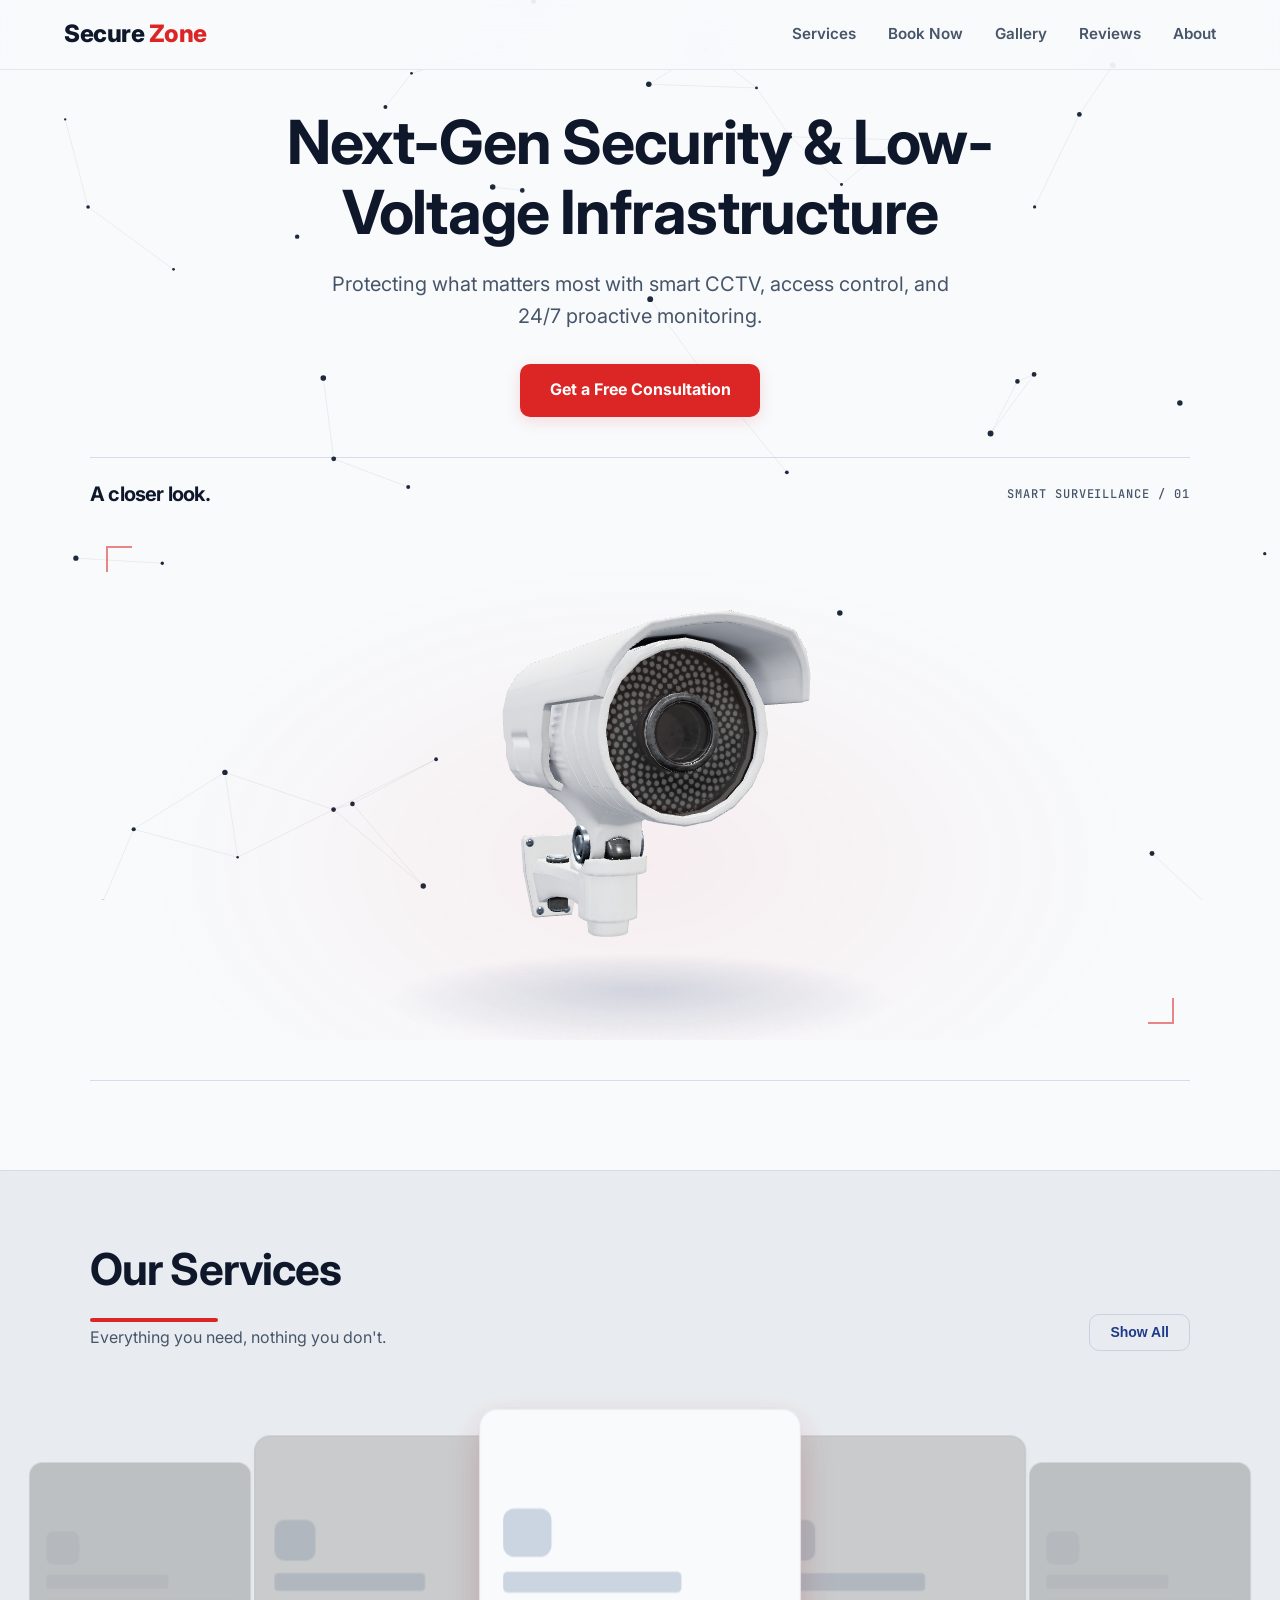
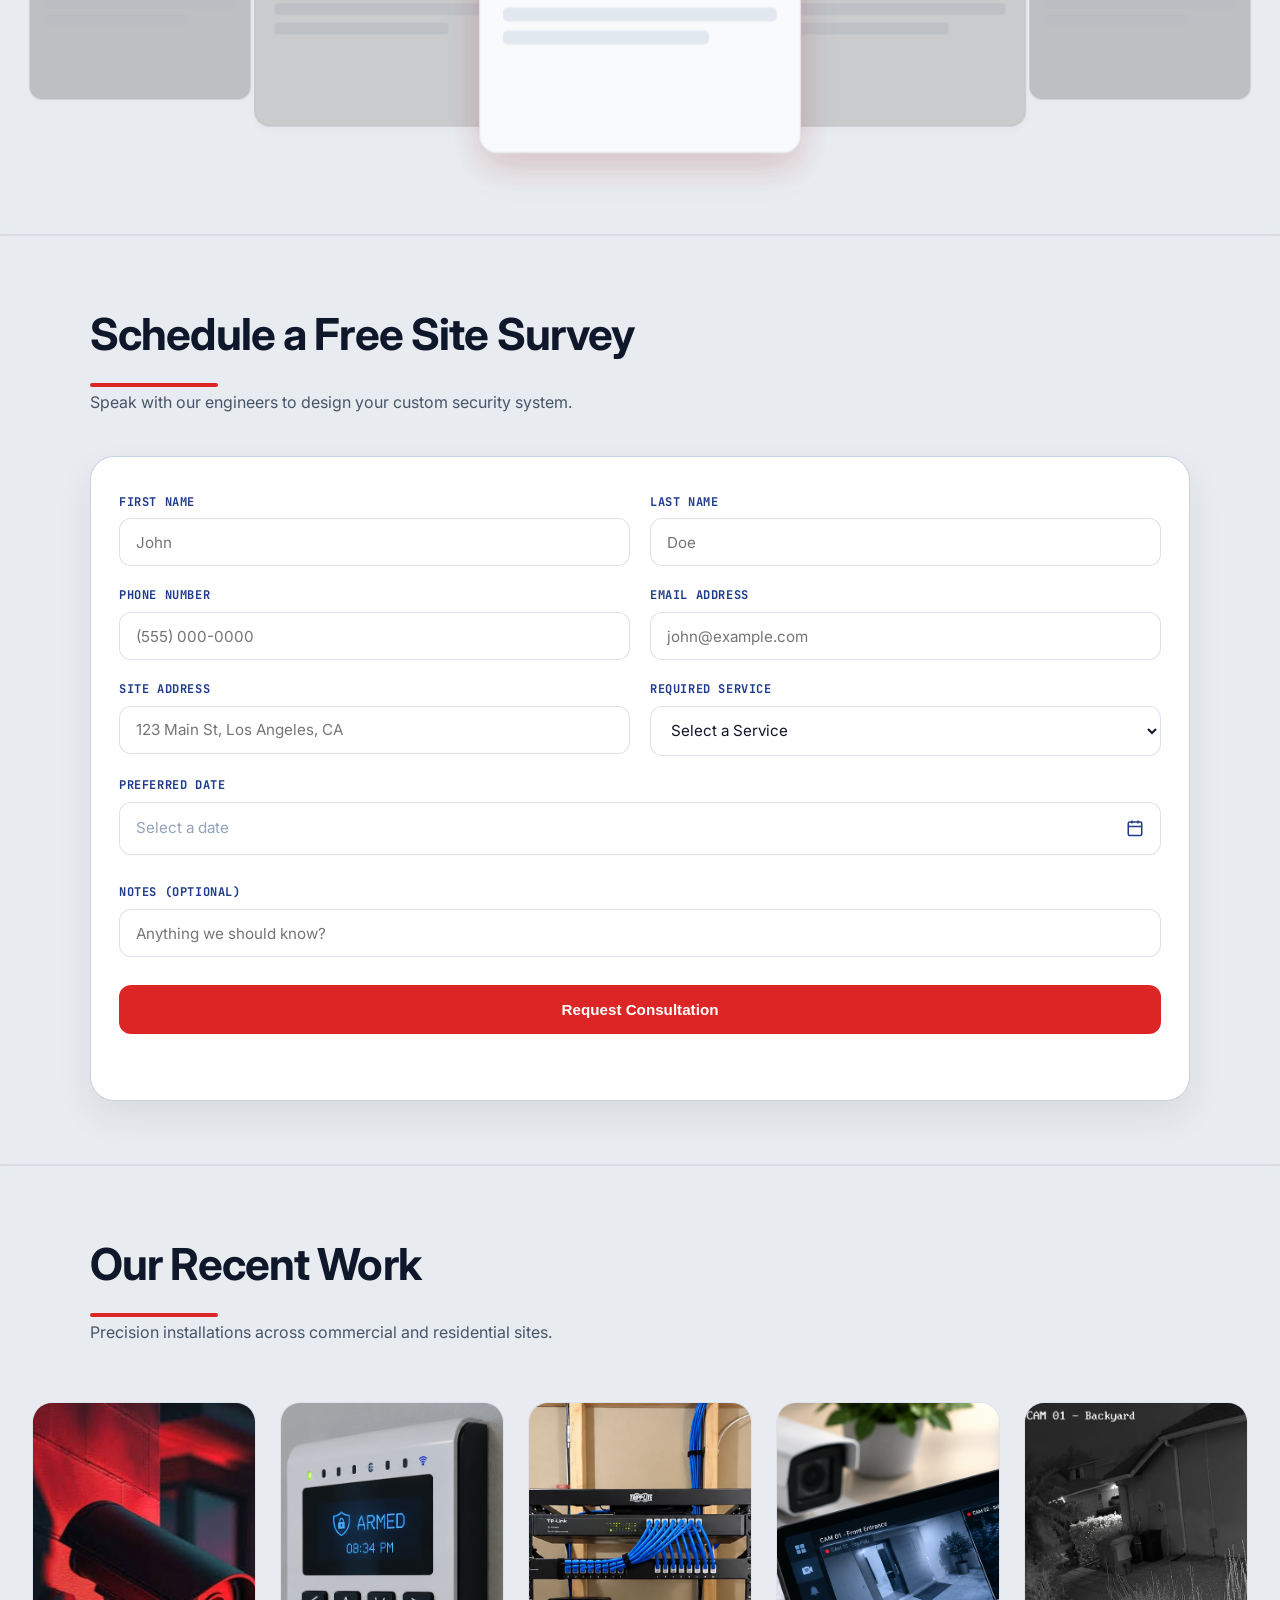
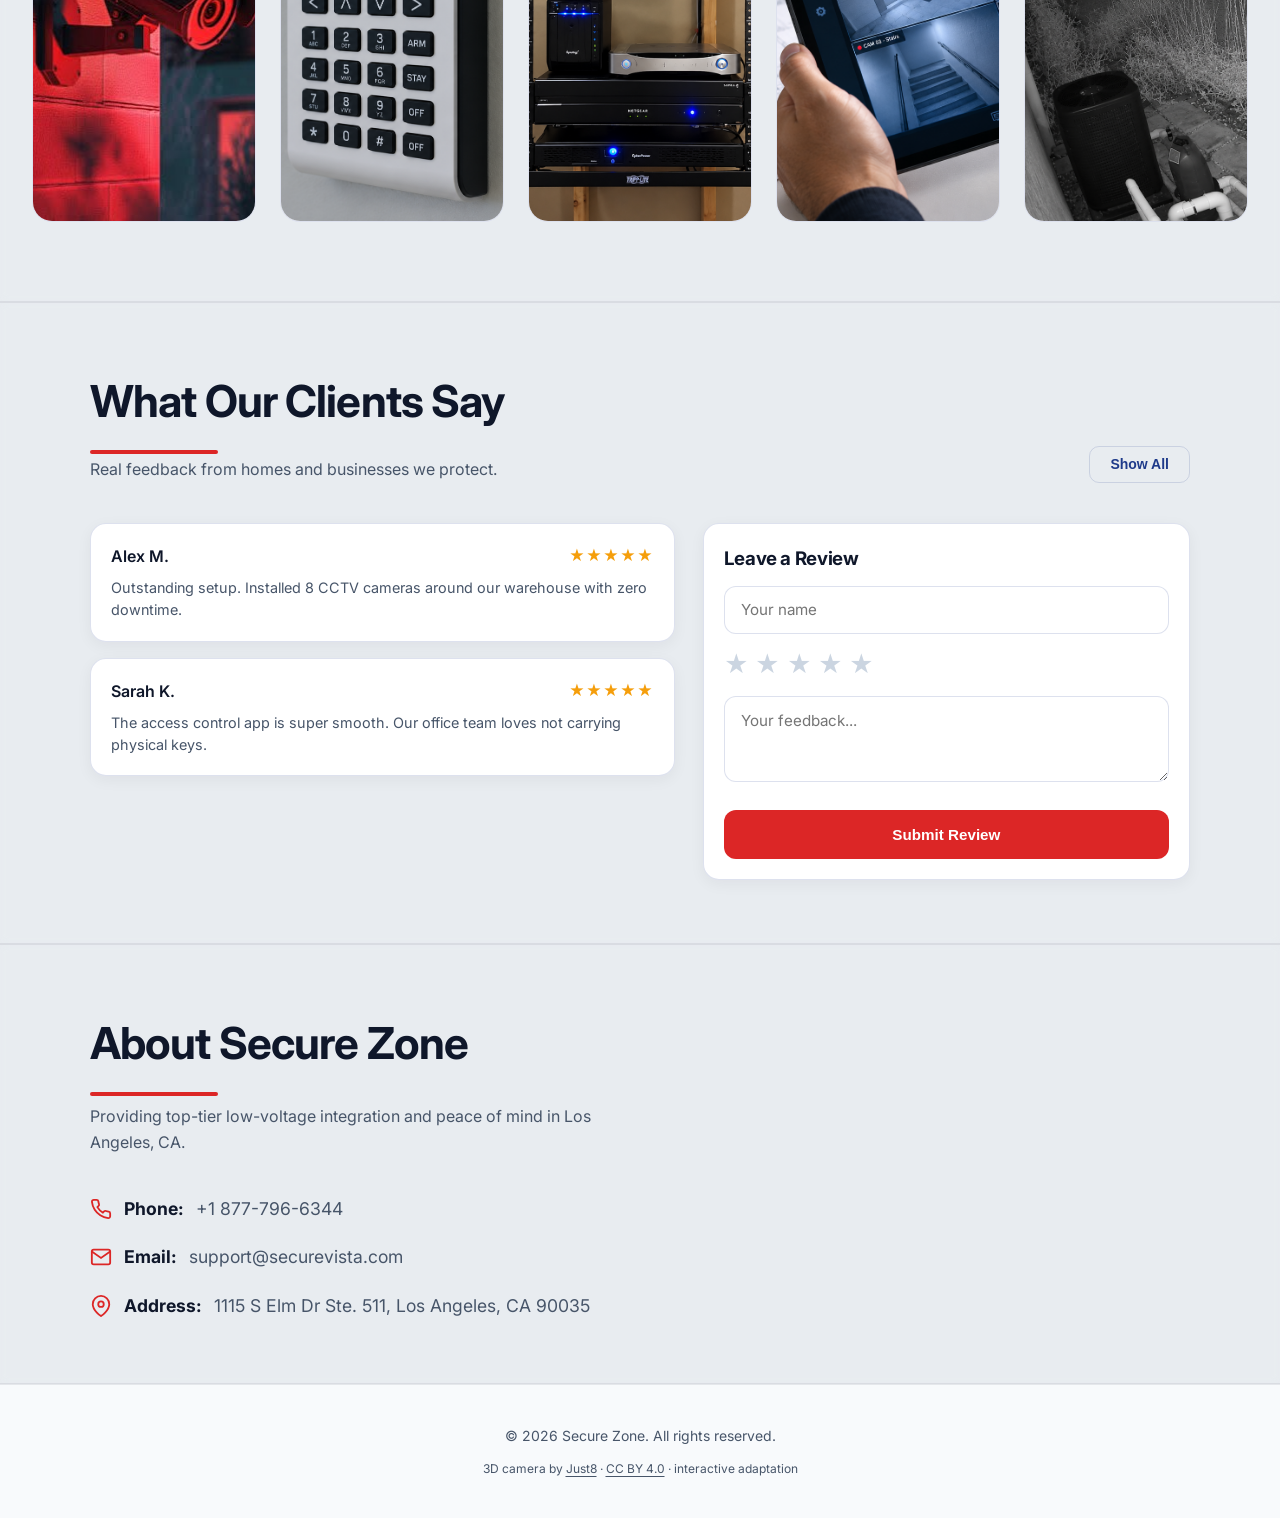
==== commit b651fef6: "standardized the titles" ====
--- a/store-front/index.html
+++ b/store-front/index.html
@@ -130,7 +130,7 @@
 
         <!-- Booking Section -->
         <section class="booking-section" id="booking">
-            <div class="section-header" style="justify-content: center; text-align: center; margin-bottom: 1.5rem;">
+            <div class="section-header">
                 <div>
                     <h2>Schedule a Free Site Survey</h2>
                     <p class="section-sub">Speak with our engineers to design your custom security system.</p>
@@ -225,7 +225,7 @@
 
         <!-- Gallery Section -->
         <section class="gallery-section" id="gallery">
-            <div class="section-header" style="margin-bottom: 1rem;">
+            <div class="section-header">
                 <div>
                     <h2>Our Recent Work</h2>
                     <p class="section-sub">Precision installations across commercial and residential sites.</p>
--- a/store-front/style2.css
+++ b/store-front/style2.css
@@ -1163,4 +1163,133 @@
         margin-left: auto;
         margin-right: auto;
     }
+}
+
+/* ==========================================================================
+   SECTION STANDARDIZATION — full-width glass bands, left-aligned headers
+   ========================================================================== */
+
+:root {
+    /* left/right gutter that lines content up on a 1100px grid */
+    --gutter: max(1.5rem, calc((100vw - 1100px) / 2));
+}
+
+/* Full-width translucent band */
+.services,
+.booking-section,
+.gallery-section,
+.reviews-section,
+.about-section {
+    width: 100%;
+    max-width: none;
+    margin: 0;
+    padding: clamp(3rem, 7vh, 4.5rem) var(--gutter);
+    background: rgba(100, 116, 139, 0.10);
+    backdrop-filter: blur(4px);
+    -webkit-backdrop-filter: blur(4px);
+    border-top: 1px solid rgba(15, 23, 42, 0.07);
+    border-bottom: 1px solid rgba(15, 23, 42, 0.07);
+    border-radius: 0;
+    box-shadow: none;
+}
+
+/* Carousel and gallery run edge to edge; only their headers get the gutter */
+.services,
+.gallery-section {
+    padding-left: 0;
+    padding-right: 0;
+}
+
+.services .section-header,
+.gallery-section .section-header {
+    padding-left: var(--gutter);
+    padding-right: var(--gutter);
+}
+
+/* One header style: title left, button right */
+.section-header {
+    display: flex;
+    flex-direction: row;
+    justify-content: space-between;
+    align-items: flex-end;
+    gap: 1.5rem;
+    width: 100%;
+    max-width: none;
+    margin: 0 0 2.5rem;
+    padding: 0;
+    text-align: left;
+}
+
+.booking-section .section-header,
+.reviews-section .section-header {
+    padding: 0;
+}
+
+.section-header h2,
+.section-header .section-sub,
+.about-section h2,
+.about-section .section-sub {
+    text-align: left;
+    margin-left: 0;
+    margin-right: 0;
+}
+
+.section-header .btn-toggle {
+    align-self: flex-end;
+}
+
+/* Red accent bar, left aligned */
+.section-header h2::after,
+.about-section h2::after {
+    content: '';
+    display: block;
+    width: 10vw;
+    height: 4px;
+    margin: 0.85rem 0 0;
+    background: var(--primary);
+    border-radius: 2px;
+}
+
+/* Booking card fills the grid like every other section */
+.glare-card-wrapper {
+    max-width: none;
+    margin: 0;
+}
+
+/* About: left aligned */
+.about-section {
+    text-align: left;
+}
+
+.about-section .section-sub {
+    max-width: 560px;
+    margin-bottom: 0;
+}
+
+.contact-details {
+    align-items: flex-start;
+}
+
+/* Expanded review grid aligns with the grid too */
+.reviews-grid-container {
+    max-width: none;
+    padding: 0;
+    justify-content: flex-start;
+}
+
+@media (max-width: 768px) {
+    :root {
+        --gutter: 1.25rem;
+    }
+
+    .section-header {
+        flex-direction: column;
+        align-items: flex-start;
+        gap: 1rem;
+        margin-bottom: 1.75rem;
+    }
+
+    .section-header .btn-toggle {
+        align-self: flex-start;
+    }
 }
